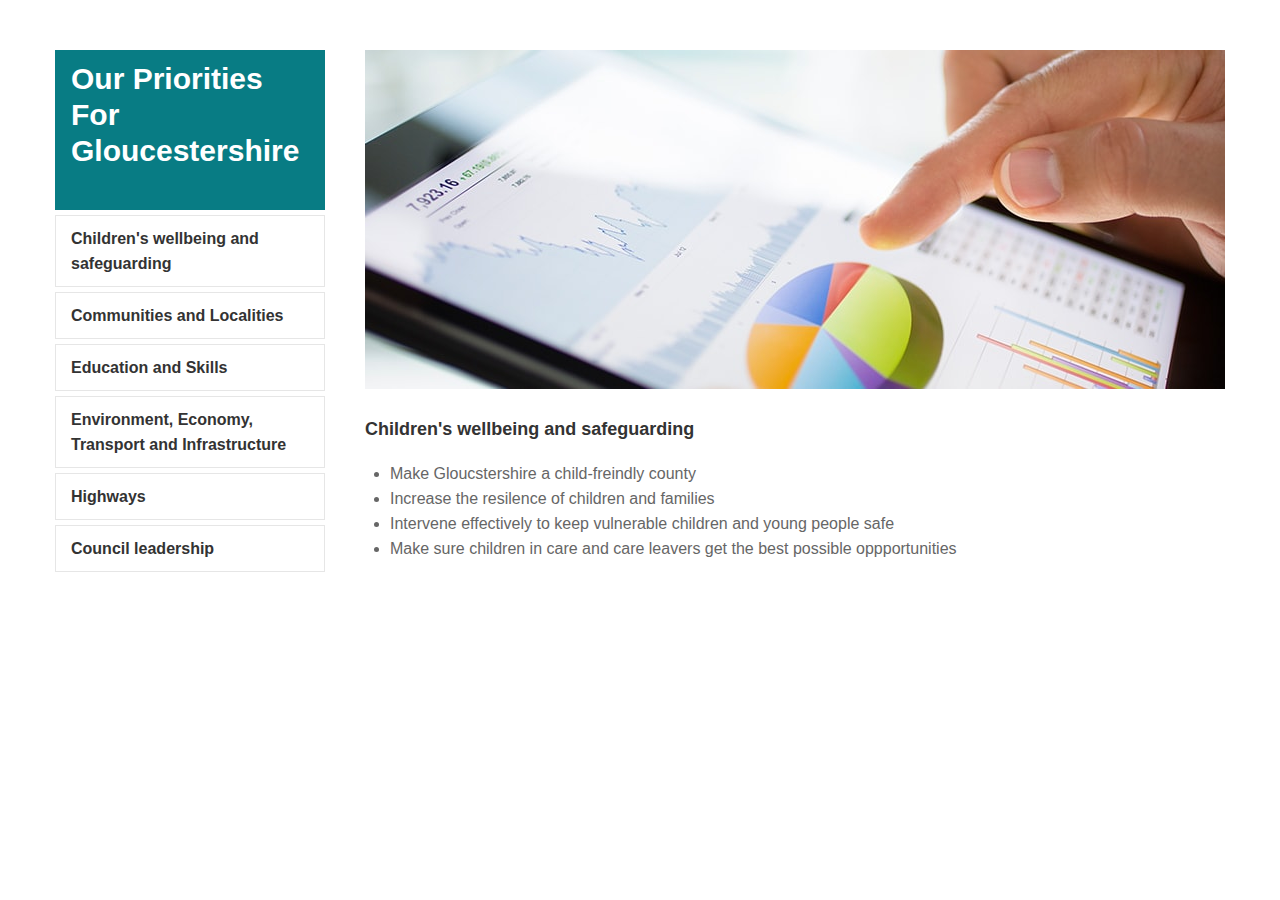
==== Childwellbeing.html @ 6d1fcb6a "commit4" ====
<!DOCTYPE html>

<html class="no-js" lang="en"><!--<![endif]-->
<head>

    <!-- Basic Page Needs
  ================================================== -->
    <meta charset="utf-8">
    
    <!-- Mobile Specific Metas
  ================================================== -->
    <meta name="viewport" content="width=device-width, initial-scale=1, maximum-scale=1">

    
    <!-- CSS
  ================================================== -->
    <link rel="stylesheet" href="css/bootstrap.min.css"/>
    
  
  <!-- MAIN STYLE
  ================================================== -->
  <link rel="stylesheet" href="style.css"/>
  <!-- color scheme -->

    
</head>
<body>  
    
  
    
    

    <!--Services Detail -->
    <section class="padding-top-50">
      <div class="container">
        <div class="row">
            <div class="col-md-3 slidebar">
                <div class="list-group"><a href="Childwellbeing.html" class="list-group-item active">
                  <h2 style="color:#fff ">Our Priorities For Gloucestershire</h2>
                  </a>

                  <a href="Childwellbeing.html" class="list-group-item ">
                   Children's wellbeing and safeguarding
                  </a>
                  <a href="Communities and Localities.html" class="list-group-item">Communities and Localities</a>
                  <a href="Education and Skills.html" class="list-group-item">Education and Skills</a>
                  <a href="Environment, Economy, Transport and Infrastructure.html" class="list-group-item">Environment, Economy, Transport and Infrastructure</a>
                  <a href="Highways.html" class="list-group-item">Highways</a>
                  <a href="Council leadership.html" class="list-group-item">Council leadership</a>
                </div>
            </div>  <!-- End col slidebar -->
            <div class="col-md-9 services-detail-content">
              <img src="images/Services/detail.jpg" class="img-responsive img-header-detail" alt="Image">

             
                <div class="h-block">
                    <h3>Children's wellbeing and safeguarding</h3>
                    <div class="row">
                    
                            <p style="padding-left:20px ">
                              <ul>
                                <li>Make Gloucstershire a child-freindly county</li>
                                <li>Increase the resilence of children and families</li>
                                <li>Intervene effectively to keep vulnerable children and young people safe</li>
                                <li>Make sure children in care and care leavers get the best possible oppportunities</li>

                              </ul>
                            </p>
                      </div>
                      
                    </div><!-- End row -->
                </div><!-- End H-block -->





                

      </div><!-- End container -->
    </section><!--  End Section -->

    

    



    
     <!-- SCRIPT
    ================================================== -->
    	<script src="js/vendor/jquery.min.js"></script>
	
   
    <script src="js/vendor/bootstrap.min.js"></script>
    
    
     
     
   
</body>
</html>
---- style.css ----
/*
 * LESS VARIABLES
 */
/* Colors
----------------------------------------------------------*/
/*Opacity
----------------------------------------------------------*/
/* Body
----------------------------------------------------------*/
/* Typography
----------------------------------------------------------*/
/* Transition\
----------------------------------------------------------*/
/* LESS / Social Media Brand Colors */
/* Main Button Style
----------------------------------------------------------*/
/* Icon Social
----------------------------------------------------------*/
@import url(https://fonts.googleapis.com/css?family=Lato:400,100,100italic,300,300italic,400italic,700,700italic,900,900italic);
@import url(https://fonts.googleapis.com/css?family=Open+Sans:400,400italic,600,600italic,300,300italic,700,700italic);
@import url(https://fonts.googleapis.com/css?family=Droid+Serif:700);
@import url(https://fonts.googleapis.com/css?family=Lora);
@import url(https://fonts.googleapis.com/css?family=PT+Sans);
@import 'css/animate.css';
ul.social {
  display: block;
  float: right;
  padding: 0;
  margin: 0;
}
ul.social li {
  display: inline-block;
}
ul.social li a {
  width: 26px;
  height: 26px;
  background: rgba(255, 255, 255, 0.1);
  color: #fff;
  display: block;
  line-height: 26px;
  text-align: center;
  font-size: 12px;
  -webkit-border-radius: 2px;
          border-radius: 2px;
  margin-left: 5px;
  -webkit-transition: all 0.6s ease 0s;
          transition: all 0.6s ease 0s;
}
ul.social .facebook:hover a {
  background: #3b5998;
}
ul.social .twitter:hover a {
  background: #00aced;
}
ul.social .google-plus:hover a {
  background: #dd4b39;
}
ul.social .youtube:hover a {
  background: #bb0000;
}
ul.social .linkedin:hover a {
  background: #007bb6;
}
/* Icon Navi Right
----------------------------------------------------------*/
.has-icon {
  display: table;
}
.has-icon .icon-set-1 {
  display: table-cell;
}
.has-icon .text-top {
  vertical-align: top;
}
.has-icon .text-bottom {
  vertical-align: bottom;
}
.has-icon .text-middle {
  vertical-align: middle;
}
.has-icon .sub-text-icon strong {
  margin: 0;
  font-size: 14px;
  font-weight: bold;
  color: #555;
  display: block;
  width: 100%;
}
.has-icon .sub-text-middle {
  font-weight: 500;
  color: #555!important;
}
.sm-icon .icon-set-1 {
  padding: 10px;
}
/* Icon Set 1
----------------------------------------------------------*/
.icon-set-1 {
  font-size: 18px;
  color: #555;
  border: 1px solid rgba(0, 0, 0, 0.1);
  padding: 15px;
  -webkit-border-radius: 2px;
          border-radius: 2px;
  margin-right: 10px;
  -webkit-transition: all 0.6s ease 0s;
          transition: all 0.6s ease 0s;
}
.sub-text-icon {
  display: table-cell;
  -webkit-transition: all 0.6s ease 0s;
          transition: all 0.6s ease 0s;
  font-size: 13px;
  padding-left: 10px;
  color: #888;
}
/* Button
----------------------------------------------------------*/
/*optiong BTN*/
.no-radius {
  -webkit-border-radius: 0;
          border-radius: 0;
}
.long-transition {
  -webkit-transition: all 0s ease 0s;
          transition: all 0s ease 0s;
}
/*btn popover*/
.btn-popover {
  width: 26px;
  height: 26px;
  border: 0;
  outline: none;
  padding: 0;
  line-height: 26px;
  text-align: center;
  background: #ccc;
  -webkit-border-radius: 2px;
          border-radius: 2px;
  margin-left: 5px;
}
.btn-popover:hover,
.btn-popover:active,
.btn-popover:focus {
  color: #fff;
  background: #087C84;
}
.popover-dark {
  color: #fff;
  background: #434a4e;
}
/*btn download*/
.btn-download {
  font-size: 15px;
  color: #555;
  margin-top: 12px;
  margin-bottom: 0;
  -webkit-transition: all 0.1s;
          transition: all 0.1s;
  padding: 9px 28px;
}
.btn-download i {
  margin-right: 10px;
}
.btn-download:hover {
  background: #087C84;
  color: #fff;
}
/*More All*/
.more-all {
  color: #087C84;
}
.more-all:hover {
  text-decoration: none;
  color: #008096;
}
/*button*/
.ot-btn {
  font-size: 15px;
  color: #fff;
  height: 40px;
  line-height: 38px;
  display: inline-block;
  vertical-align: middle;
  text-align: center;
  padding: 0 25px;
  margin-bottom: 15px;
  outline: none;
  -webkit-transition: all 0.6s ease 0s;
          transition: all 0.6s ease 0s;
}
.ot-btn:hover,
.ot-btn:focus {
  text-decoration: none;
}
/*Style*/
.btn-rounded {
  -webkit-border-radius: 3px;
          border-radius: 3px;
}
.btn-pill {
  -webkit-border-radius: 25px;
          border-radius: 25px;
}
.btn-border {
  border: 2px solid #000;
  color: #000;
  -webkit-box-sizing: border-box;
     -moz-box-sizing: border-box;
          box-sizing: border-box;
}
.btn-border:hover,
.btn-border:focus {
  border-color: #087C84;
  color: #087C84;
  text-decoration: none;
}
.btn-border-ghost {
  border: 2px solid #000;
  color: #000;
  -webkit-box-sizing: border-box;
     -moz-box-sizing: border-box;
          box-sizing: border-box;
  border-color: #fff;
  color: #fff;
}
.btn-border-ghost:hover,
.btn-border-ghost:focus {
  border-color: #087C84;
  color: #087C84;
  text-decoration: none;
}
.btn-border-ghost:hover {
  background: #087C84;
}
.block-btn {
  display: block;
}
/*Size*/
.large-btn {
  font-size: 18px;
  height: 50px;
  line-height: 48px;
  padding: 0 30px;
  min-width: 170px;
}
.default-size-btn {
  min-width: auto;
}
.small-btn {
  font-size: 13px;
  padding: 0 15px;
  min-width: auto;
  height: 30px;
  line-height: 28px;
}
/*icon button*/
.icon-btn-left {
  text-align: left;
}
.icon-btn-left i {
  line-height: inherit;
  font-size: inherit;
  float: left;
  margin: 0 8px;
}
.icon-btn-right {
  text-align: left;
}
.icon-btn-right i {
  line-height: inherit;
  font-size: inherit;
  float: right;
  margin: 0 8px;
}
/*color*/
/*--main-color--*/
.btn-main-color {
  background: #087C84;
}
.btn-main-color:hover,
.btn-main-color:focus {
  background: #003f4a;
  color: #fff;
}
.btn-border-main-color:hover {
  border-color: #087C84;
  color: #087C84;
}
.btn-border-main-active {
  border-color: #087C84;
  color: #087C84;
}
/*--green color--*/
.btn-green-color {
  background: #208d4e;
}
.btn-green-color:hover,
.btn-green-color:focus {
  background: #082515;
  color: #fff;
}
.btn-border-green-color:hover,
.btn-border-green-color:focus {
  border-color: #208d4e;
  color: #208d4e;
}
.btn-border-green-active {
  border-color: #208d4e;
  color: #208d4e;
}
/*--red color--*/
.btn-red-color {
  background: #e74c3c;
}
.btn-red-color:hover,
.btn-red-color:focus {
  background: #921e12;
  color: #fff;
}
.btn-border-red-color:hover,
.btn-border-red-color:focus {
  border-color: #e74c3c;
  color: #e74c3c;
}
.btn-border-red-active {
  border-color: #e74c3c;
  color: #e74c3c;
}
/*--blue color--*/
.btn-blue-color {
  background: #0068c9;
}
.btn-blue-color:hover,
.btn-blue-color:focus {
  background: #00264a;
  color: #fff;
}
.btn-border-blue-color:hover,
.btn-border-blue-color:focus {
  border-color: #0068c9;
  color: #0068c9;
}
.btn-border-blue-active {
  border-color: #0068c9;
  color: #0068c9;
}
/*--orange color--*/
.btn-orange-color {
  background: #ff7302;
}
.btn-orange-color:hover,
.btn-orange-color:focus {
  background: #823a00;
  color: #fff;
}
.btn-border-orange-color:hover,
.btn-border-orange-color:focus {
  border-color: #ff7302;
  color: #ff7302;
}
.btn-border-orange-active {
  border-color: #ff7302;
  color: #ff7302;
}
/*--yellow color--*/
.btn-yellow-color {
  background: #ffd21c;
  color: #555;
}
.btn-yellow-color:hover,
.btn-yellow-color:focus {
  background: #9c7d00;
  color: #fff;
}
.btn-border-yellow-color:hover,
.btn-border-yellow-color:focus {
  border-color: #ffd21c;
  color: #ffd21c;
}
.btn-border-yellow-active {
  border-color: #ffd21c;
  color: #ffd21c;
}
/*--sub color--*/
.btn-sub-color {
  background: #2e363a;
}
.btn-sub-color:hover,
.btn-sub-color:focus {
  background: #000000;
  color: #fff;
}
.btn-border-sub-color:hover,
.btn-border-sub-color:focus {
  border-color: #2e363a;
  color: #2e363a;
}
/*--hightlight color--*/
.btn-hightlight-color {
  background: #76c900;
}
.btn-hightlight-color:hover,
.btn-hightlight-color:focus {
  background: #2b4a00;
  color: #fff;
}
.hightlight-lighten:hover {
  background: #087C84;
}
/*demo elements*/
.demo-button-style-contain .ot-btn:nth-child(2n+1),
.demo-button-color-contain .ot-btn:nth-child(2n+1) {
  margin-right: 20px;
}
/* Header
----------------------------------------------------------*/
.top-bar {
  width: 100%;
  clear: both;
  height: 50px;
  padding: 12px 0;
}
.top-bar .left-top-bar {
  float: left;
}
.top-bar .left-top-bar a {
  padding-right: 50px;
  font-size: 13px;
}
.top-bar .left-top-bar p {
  color: #888888;
  margin: 0;
  font-size: 13px;
}
.top-bar .right-top-bar {
  float: right;
}
.top-bar .right-top-bar .drop-language {
  padding-right: 15px;
}
.top-bar .right-top-bar .drop-language ul {
  left: auto;
  right: 0;
  text-align: right;
  text-indent: 15px;
}
.large-lnr {
  font-size: 20px;
}
.top-bar-dark {
  background: #2e363a;
}
.top-bar-dark .left-top-bar {
  padding-left: 0px;
}
.top-bar-dark .left-top-bar p {
  color: #888888;
  font-size: 13px;
  margin-right: 30px;
  display: inline-block;
  float: left;
}
.top-bar-dark .right-top-bar a {
  color: #fff;
}
.top-bar-dark .right-top-bar .drop-language a {
  color: #888888;
}
.top-bar-dark .right-top-bar .drop-language li a {
  color: #888888;
}
.top-bar-light {
  background: #f2f2f2;
}
.top-bar-light .left-top-bar p {
  color: #888888;
  margin: 0;
}
header {
  display: block;
  width: 100%;
  position: relative;
  z-index: 999;
}
.header {
  width: 100%;
}
.header .navi-desktop-site ul {
  list-style: none;
  display: block;
  padding: 0;
  margin: 0;
}
.header .navi-desktop-site ul li a {
  font-size: 16px;
}
.header .navi-desktop-site ul li.has-sub a i {
  font-size: 14px;
  margin-left: 5px;
  vertical-align: text-middle;
}
.header .navi-desktop-site ul li.has-sub ul {
  -webkit-box-shadow: 0px 3px 5px 0px rgba(0, 0, 0, 0.1);
          box-shadow: 0px 3px 5px 0px rgba(0, 0, 0, 0.1);
}
.header .navi-desktop-site .navi-level-1 li {
  position: relative;
  display: inline-block;
}
.header .navi-desktop-site .navi-level-1 li a {
  display: block;
  line-height: 22px;
}
.header .navi-desktop-site .navi-level-1 li .navi-level-2 {
  height: auto;
  width: 260px;
  display: block;
  position: absolute;
  top: 100%;
  left: 0;
  z-index: 99999;
  display: none;
  padding: 0;
  background: #087C84;
}
.header .navi-desktop-site .navi-level-1 li .navi-level-2 li {
  display: block;
  position: relative;
  width: 100%;
}
.header .navi-desktop-site .navi-level-1 li .navi-level-2 li a {
  display: block;
  padding: 10px 15px;
  width: 100%;
  font-size: 13px;
  color: #fff;
}
.header .navi-desktop-site .navi-level-1 li .navi-level-2 li:last-child {
  border-bottom: none;
}
.header .navi-desktop-site .navi-level-1 li .fadeInUp {
  -webkit-animation-duration: .4s;
          animation-duration: .4s;
}
@-webkit-keyframes fadeInUp {
  from {
    opacity: 0;
    -webkit-transform: translate3d(0, 10%, 0);
            transform: translate3d(0, 10%, 0);
  }
  to {
    opacity: 1;
    -webkit-transform: none;
            transform: none;
  }
}
@keyframes fadeInUp {
  from {
    opacity: 0;
    -webkit-transform: translate3d(0, 10%, 0);
            transform: translate3d(0, 10%, 0);
  }
  to {
    opacity: 1;
    -webkit-transform: none;
            transform: none;
  }
}
.header .navi-desktop-site .navi-level-1 li .open-navi-2 {
  display: block;
}
.header .navi-desktop-site .navi-level-1 li:last-child ul.navi-level-2 {
  right: 0;
  left: auto;
}
.header .navi-desktop-site .navi-level-2 li {
  border-bottom: 1px solid #0095b0;
  -webkit-transition: all 0.1s;
          transition: all 0.1s;
}
.header .navi-desktop-site .navi-level-2 li a {
  color: #666;
}
.header .navi-desktop-site .navi-level-2 li:hover {
  background: #0095b0;
}
.header .navi-desktop-site .navi-level-2 li:hover a {
  color: #fff;
}
.header .navi-dark {
  background: #2e363a;
}
.header .navi-dark .search-container .form-control {
  color: #fff!important;
}
.header .navi-dark .search-container .btn-search-navi {
  background: #353c40!important;
}
.header .navi-dark .search-container .btn-search-navi.active {
  background: #087C84;
  color: #fff!important;
  -webkit-box-shadow: none;
          box-shadow: none;
}
.header .navi-right ul {
  margin: 0;
  padding: 0;
  list-style: none;
}
.header-v1 {
  background: rgba(255, 255, 255, 0.25);
  border-bottom: 1px solid rgba(0, 0, 0, 0.05);
  padding: 20px 35px;
  padding-bottom: 0;
  float: left;
}
.header-v1 .logo {
  display: inline-block;
  width: 270px;
  padding-top: 5px;
}
.header-v1 .navi-right {
  text-align: right;
  min-width: 330px;
  float: right;
  padding-top: 6px;
}
.header-v1 .navi-right ul li {
  display: inline-block;
  vertical-align: top;
}
.header-v1 .navi-right ul li .btn-hightlight-color {
  margin-left: 30px;
}
.header-v1 .navi-desktop-site {
  display: inline-block;
  vertical-align: 14px;
}
.header-v1 .navi-desktop-site .navi-level-1 li a {
  padding: 0px 15px 39px 15px;
  color: #2e363a;
}
.header-v1 .navi-desktop-site .navi-level-1 li:first-child a {
  padding-left: 0;
}
.header-v1 .navi-desktop-site .navi-level-2 li a {
  color: #666;
}
.header-v1 .right-header {
  display: block;
  padding-top: 30px;
}
.header-v1.stuck {
  background: rgba(255, 255, 255, 0.98);
}
.header-v2 {
  background: #2e363a;
  border-bottom: 1px solid #2e363a;
  padding-top: 17px;
}
.header-v2 .mm-toggle {
  color: #fff;
}
.header-v2 nav {
  width: 100%;
}
.header-v2 nav .navi-level-1 {
  text-align: right;
}
.header-v2 nav .navi-level-1 li {
  float: none;
}
.header-v2 nav .navi-level-1 li a {
  padding: 25px 15px 20px;
  color: #e5e5e5;
}
.header-v2 nav .navi-level-1 li a:hover {
  color: #fff;
}
.header-v2 nav .navi-level-1 li:last-child a {
  padding-right: 0;
}
.header-v2 nav .navi-level-1 .navi-level-2 li {
  text-align: left;
}
.header-v2 .right-header .navi-right {
  width: 100%;
  text-align: right;
}
.header-v2 .right-header .navi-right li {
  margin-left: 0;
  margin-left: 30px;
  display: inline-block;
}
.header-v2 .right-header .navi-right li:last-child {
  vertical-align: top;
}
.header-v2 .right-header .navi-right .has-icon .sub-text-icon {
  color: #aaaaaa;
}
.header-v2 .right-header .navi-right .has-icon .icon-set-1 {
  color: #aaaaaa;
  border: 1px solid rgba(225, 225, 225, 0.1);
}
.header-v2 .logo {
  width: 270px;
  display: inline-block;
  padding-top: 25px;
}
.header-v2 .right-header {
  display: inline-block;
  float: right;
}
.header-v2.stuck {
  padding-top: 14px;
}
.header-v2.stuck .navi-right {
  display: none;
}
.header-v2.stuck .logo {
  padding-top: 0;
}
.header-v2.stuck .logo img {
  margin-top: -5px;
}
.header-v2.stuck nav .navi-level-1 li a {
  padding-top: 7px;
}
.header-v3 ul.navi-level-2 {
  border-top: 1px solid rgba(46, 54, 58, 0.1);
}
.header-v3 .top-header,
.header-v4 .top-header {
  padding: 30px 0 25px 0;
}
.header-v3 .logo,
.header-v4 .logo {
  width: 270px;
  display: inline-block;
  padding-top: 5px;
}
.header-v3 .navi-right,
.header-v4 .navi-right {
  display: inline-block;
  float: right;
}
.header-v3 .navi-right ul li,
.header-v4 .navi-right ul li {
  display: inline-block;
  float: left;
  margin-left: 45px;
}
.header-v3 .navi-right ul li .sub-text-icon,
.header-v4 .navi-right ul li .sub-text-icon {
  text-align: left;
}
.header-v3 nav,
.header-v4 nav {
  width: 100%;
}
.header-v3 nav .navi-level-1,
.header-v4 nav .navi-level-1 {
  width: 100%;
}
.header-v3 nav .navi-level-1 li a,
.header-v4 nav .navi-level-1 li a {
  line-height: 22px;
  color: #2e363a;
}
.header-v3 nav .navi-level-1 li:nth-child(1) a,
.header-v4 nav .navi-level-1 li:nth-child(1) a {
  padding-left: 0;
}
.header-v3 nav .navi-level-1 .search-container,
.header-v4 nav .navi-level-1 .search-container {
  position: relative;
  float: right!important;
}
.header-v3 nav .navi-level-1 .search-container .form-search-navi input.form-control,
.header-v4 nav .navi-level-1 .search-container .form-search-navi input.form-control {
  padding: 18px 12px;
  height: auto;
  border: 0;
  outline: none;
  -webkit-box-shadow: none;
          box-shadow: none;
  background: #fff;
  color: #333;
  font-size: 16px;
  position: absolute;
  right: 0;
  top: 100%;
  display: none;
  -webkit-border-radius: 0;
          border-radius: 0;
  width: 300px;
  border: 1px solid #e5e5e5;
}
.header-v3 nav .navi-level-1 .search-container .form-search-navi .input-group-btn,
.header-v4 nav .navi-level-1 .search-container .form-search-navi .input-group-btn {
  display: block;
}
.header-v3 nav .navi-level-1 .search-container .form-search-navi .btn-search-navi,
.header-v4 nav .navi-level-1 .search-container .form-search-navi .btn-search-navi {
  border: 0;
  outline: none;
  background: #f2f2f2;
  color: #888888;
  padding: 0;
  width: 60px;
  height: 60px;
  line-height: 60px;
  text-align: center;
  -webkit-border-radius: 0;
          border-radius: 0;
}
.header-v3 nav .navi-level-1 .search-container .form-search-navi .btn-search-navi:hover,
.header-v4 nav .navi-level-1 .search-container .form-search-navi .btn-search-navi:hover {
  background: #d9d9d9;
}
.header-v3 nav .navi-level-1 .search-container .form-search-navi .btn-search-navi.active,
.header-v4 nav .navi-level-1 .search-container .form-search-navi .btn-search-navi.active {
  background: #087C84;
  color: #fff;
  -webkit-box-shadow: none;
          box-shadow: none;
}
.header-v3 nav .navi-level-1 .search-container .form-search-navi .open-search-input,
.header-v4 nav .navi-level-1 .search-container .form-search-navi .open-search-input {
  display: block!important;
}
.header-v3 .navi-desktop-site .navi-level-1 li a,
.header-v4 .navi-desktop-site .navi-level-1 li a {
  padding: 19px 15px;
}
.header-v3 .section-navi,
.header-v4 .section-navi {
  border-top: 1px solid #e6e6e6;
}
.header-v3 .section-navi {
  border-bottom: 1px solid rgba(46, 54, 58, 0.1);
}
.header-v3.stuck {
  background: rgba(255, 255, 255, 0.95);
}
.header-v3.stuck .top-bar,
.header-v3.stuck .top-header {
  display: none;
}
.header-v3.stuck .section-navi {
  position: relative;
}
.header-v3 .logo {
  padding-top: 0;
}
.header-v3 .navi-right ul li:first-child {
  margin-left: 0;
}
.header-v4 .logo {
  padding-top: 0;
}
.header-v4 nav .navi-level-1 li a {
  color: #e5e5e5;
}
.header-v4 nav .navi-level-1 .search-container .form-search-navi input.form-control {
  background: #2e363a;
}
.header-v4 nav .navi-level-1 > li:first-child {
  padding-left: 35px;
}
.top-bar-light select.select-language {
  -webkit-box-shadow: none;
          box-shadow: none;
}
.top-bar-light select.select-language:focus {
  color: #666;
}
.header-v4.stuck {
  background: #2e363a;
  width: 100%;
}
.header-v4.stuck .top-bar,
.header-v4.stuck .top-header {
  display: none;
}
.header-v4.stuck .section-navi {
  position: relative;
}
.header-v4 .logo {
  padding-top: 0;
}
.header-v4 .navi-right ul li:first-child {
  margin-left: 0;
}
.header-v4 nav .navi-level-1 .search-container .form-search-navi input.form-control {
  border: 1px solid rgba(0, 0, 0, 0.05);
}
.header-v5 {
  background: #fff;
  border-bottom: 1px solid rgba(0, 0, 0, 0.05);
  padding: 30px 0px;
  padding-bottom: 0px;
  float: left;
}
.header-v5 .logo {
  display: inline-block;
  width: 270px;
}
.header-v5 .navi-right {
  text-align: right;
  min-width: 330px;
  float: right;
}
.header-v5 .navi-right ul li {
  display: inline-block;
  vertical-align: top;
}
.header-v5 .navi-right ul li .btn-hightlight-color {
  margin-left: 30px;
}
.header-v5 .navi-desktop-site {
  display: inline-block;
  float: right;
  vertical-align: 10px;
}
.header-v5 .navi-desktop-site .navi-level-1 li a {
  padding: 12px 15px 42px 15px;
  color: #2e363a;
}
.header-v5 .navi-desktop-site .navi-level-1 li:last-child a {
  padding-right: 0;
}
.header-v5 .navi-desktop-site .navi-level-2 {
  border-top: 1px solid rgba(0, 0, 0, 0.05);
}
.header-v5 .navi-desktop-site .navi-level-2 li a {
  color: #666;
}
.header-v5 .right-header {
  display: block;
  padding-top: 30px;
}
.header-v5.stuck {
  background: rgba(255, 255, 255, 0.95);
  padding-top: 0;
}
.header-v5.stuck .logo {
  padding-top: 6px;
}
/*header v6*/
.header-v6 {
  position: fixed;
  top: 0;
  width: 100%;
  background: transparent;
  -webkit-transition: all 0.6s ease 0s;
          transition: all 0.6s ease 0s;
  border-bottom: 1px solid rgba(225, 225, 225, 0.2);
  z-index: 1040;
}
.alpha-1 {
  background: #ffffff;
  -webkit-transition: all 0.6s ease 0s;
          transition: all 0.6s ease 0s;
  border-bottom: 1px solid rgba(0, 0, 0, 0.05);
}
.header-v6 .navi-desktop-site .navi-level-1 li a {
  color: #fff;
}
.alpha-1 .navi-desktop-site .navi-level-1 li a {
  color: #2e363a;
}
.header-v6 .has-icon .sub-text-middle,
.header-v6 .icon-set-1 {
  color: #fff!important;
}
.header-v6 .icon-set-1 {
  border: 1px solid rgba(225, 225, 225, 0.3);
}
.alpha-1 .has-icon .sub-text-middle,
.alpha-1 .icon-set-1 {
  color: #555 !important;
}
.alpha-1 .icon-set-1 {
  border: 1px solid rgba(0, 0, 0, 0.1);
}
.mCSB_container {
  padding: 15px 0 100% 0;
}
.mCustomScrollbar {
  max-height: 600px;
  overflow: hidden;
  position: relative;
}
.mCSB_scrollTools {
  left: 0;
}
.footer-mobile-menu {
  float: left;
}
#mobile-menu-right .mCSB_inside > .mCSB_container {
  margin-right: 0;
}
#mobile-menu-right .mCSB_draggerContainer {
  opacity: 0;
}
#mobile-menu-right:hover .mCSB_draggerContainer {
  opacity: 0.9;
}
.button-wrap .bttn {
  width: 150px;
  background: #FFC000;
  color: #222;
  display: inline-block;
  margin-right: 20px;
  padding: 10px 0;
  padding-left: 30px;
}
pre {
  font-family: Arial, Helvetica;
  background-color: #fFF9f9;
  border: #bb7799 1px solid;
  color: #440011;
  font-size: 100%;
  width: 80%;
  overflow: auto;
  word-spacing: normal;
  word-wrap: normal;
  padding-top: 15px;
}
a.options {
  padding: 5px 10px;
  background: #FFC000;
  text-decoration: none;
  color: #fff;
  margin-right: 10px;
}
.option-wrap {
  margin-bottom: 10px;
  background: #eee;
  padding: 10px 0 10px 10px;
  width: 80%;
}
@media (max-width: 767px) {
  .browser-size {
    display: none;
  }
}
@media (max-width: 640px) {
  .option-wrap,
  pre {
    width: 100%;
  }
}
/******** ie11 scroll bar fix *********/
@-ms-viewport {
  width: auto !important;
}
/************************
*************************
    Mobile Menu v1.0
    (c) 2015 George Lieu
    licensed under MIT
************************
************************/
html {
  overflow-x: hidden;
}
#page {
  position: relative;
  left: 0;
}
.overlay {
  position: fixed;
  top: 0;
  left: 0;
  height: 100%;
  min-height: 100%;
  width: 100%;
  z-index: 9999;
  background: rgba(225, 225, 225, 0.8);
  opacity: 1;
  cursor: pointer;
  -webkit-transition: all 5s;
          transition: all 5s;
}
.mmPushBody {
  width: 100%;
  height: 100%;
  overflow-x: hidden;
}
#mobile-menu {
  position: fixed;
  top: 0;
  z-index: 99999;
  -webkit-box-shadow: 0px 3px 5px 0px rgba(0, 0, 0, 0.1);
          box-shadow: 0px 3px 5px 0px rgba(0, 0, 0, 0.1);
  display: none;
  border-right: 1px solid #cccccc;
  -webkit-box-sizing: content-box;
     -moz-box-sizing: content-box;
          box-sizing: content-box;
}
#mobile-menu-right {
  position: fixed;
  top: 0;
  z-index: 99999;
  -webkit-box-shadow: 0 1px 8px #555555;
          box-shadow: 0 1px 8px #555555;
  display: none;
  border-right: 1px solid #cccccc;
  -webkit-box-sizing: content-box;
     -moz-box-sizing: content-box;
          box-sizing: content-box;
}
#mobile-menu-transparent {
  position: absolute;
  top: 0;
  z-index: 99999;
  -webkit-box-shadow: 0 1px 8px #555555;
          box-shadow: 0 1px 8px #555555;
  display: none;
  border-right: 1px solid #cccccc;
  -webkit-box-sizing: content-box;
     -moz-box-sizing: content-box;
          box-sizing: content-box;
}
.mobile-menu {
  list-style-type: none;
  margin: 0;
  width: 100%;
  float: left;
  margin-left: 0;
  padding-left: 0;
  position: relative;
  -webkit-box-sizing: border-box;
     -moz-box-sizing: border-box;
          box-sizing: border-box;
}
.mobile-menu ul {
  margin-left: 0;
  padding-left: 0;
  float: left;
  display: block;
  width: 100%;
}
.mobile-menu .expand {
  right: 0;
  position: absolute;
  padding: 0 10px;
  color: #888;
  margin-left: 100px;
}
.mobile-menu .expand:hover {
  cursor: pointer;
}
.mobile-menu li {
  display: block;
  border-bottom: 1px solid #eee;
  width: 100%;
  float: left;
  margin-left: 0;
  padding-left: 0;
  position: relative;
  background: transparent;
}
.mobile-menu li a {
  color: #333;
  -webkit-transition: all 0.1s;
          transition: all 0.1s;
}
.mobile-menu li a:hover {
  background: #087C84;
  color: #fff;
}
.mobile-menu li a {
  display: block;
  overflow: hidden;
  white-space: normal;
  color: #333;
  text-decoration: none;
  padding: 10px;
  padding-left: 15px;
}
.mobile-menu li li a {
  padding-left: 25px;
}
.mobile-menu li li li a {
  padding-left: 35px;
}
.mm-toggle-wrap {
  color: white;
  width: 100%;
  height: 45px;
  background: #555555;
  line-height: 1;
  overflow: hidden;
}
.mm-toggle {
  display: none;
  cursor: pointer;
}
.mm-toggle i {
  margin-right: 5px;
}
.mm-toggle:hover {
  color: #087C84;
}
.mm-toggle:active {
  color: #087C84;
}
.icon-plus:before,
.icon-minus:before {
  content: "\f067";
  font-family: FontAwesome;
  font-style: normal;
  font-weight: normal;
  text-decoration: inherit;
}
.icon-minus:before {
  content: "\f068";
}
.mobile-menu .open {
  background: #087C84;
  color: #fff;
}
.mobile-menu .open + a {
  background: #087C84;
  color: #fff;
}
.mmPushBody .mm-toggle {
  width: 74px;
  height: 25px;
  display: block;
  position: relative;
}
.mmPushBody .mm-toggle i {
  display: none;
}
.mmPushBody .mm-toggle span {
  margin-left: 25px;
}
.mmPushBody .mm-toggle:before {
  content: "\f00d";
  position: absolute;
  top: 0px;
  left: 0px;
  display: block;
  font-family: FontAwesome;
}
.mobile-menu-light .mobile-menu ul {
  background: #f2f2f2;
}
.mobile-menu-light ul.social li a {
  background: rgba(46, 54, 58, 0.9);
}
.mobile-menu-light ul li:last-child {
  border: none;
}
.mobile-menu-light ul.address-footer-mobile li a {
  color: #555;
}
.mobile-menu-light ul.address-footer-mobile li,
.mobile-menu-light ul.address-footer-mobile p {
  color: #555;
}
.mobile-menu-dark {
  background: #2e363a;
}
.mobile-menu-dark .mobile-menu ul {
  background: #293134;
}
.mobile-menu-dark ul li {
  border: 1px solid #333b40;
}
.mobile-menu-dark ul li a {
  color: #fff!important;
}
.mobile-menu-dark ul li:last-child {
  border: none;
}
.mobile-menu-dark .has-icon .sub-text-icon {
  color: #fff;
}
.mobile-menu-dark .has-icon .icon-set-1 {
  color: #fff;
  border: 1px solid rgba(225, 225, 225, 0.3);
}
.custom-mm-toggle {
  width: 30px;
  height: 30px;
  position: absolute;
  bottom: 30px;
  right: 5px;
  -webkit-transform: rotate(-90deg);
      -ms-transform: rotate(-90deg);
          transform: rotate(-90deg);
  margin: 0;
  -webkit-transition: all 1s;
          transition: all 1s;
}
.custom-mm-toggle img {
  max-width: 100%;
}
.mmPushBody .mobile-menu-transparent {
  z-index: 999999;
  opacity: 1;
}
.mmPushBody .custom-mm-toggle {
  -webkit-transform: rotate(90deg);
      -ms-transform: rotate(90deg);
          transform: rotate(90deg);
}
.header-mobile-menu {
  display: block;
  float: left;
  width: 100%;
  padding: 25px 15px;
}
.header-mobile-menu .hightlight-btn {
  display: block;
}
.hmm-v1 {
  position: relative;
  text-align: left;
}
.hmm-v1 .has-icon {
  margin-bottom: 15px;
  display: block;
}
.hmm-v1 .has-icon .sub-text-icon {
  display: inline-block;
}
.hmm-v1 .has-icon .icon-set-1 {
  display: inline-block;
}
.fmm-v1 ul.social {
  float: left;
  margin-top: 25px;
  margin-left: 10px;
}
ul.address-footer-mobile {
  padding: 0;
  padding-left: 20px;
  margin: 0;
  margin-top: 15px;
  display: block;
  width: 100%;
  float: left;
}
ul.address-footer-mobile li {
  display: block;
  width: 100%;
  padding: 7px 0;
}
ul.address-footer-mobile li a {
  font-size: 13px;
}
/* Layour
----------------------------------------------------------*/
/* Import */
/* Font Family
----------------------------------------------------------*/
/* Global
----------------------------------------------------------*/
.clearfix {
  clear: both;
}
body {
  font-family: Arial,Helvetica,sans-serif;
  font-size: 16px !important;
  line-height: 25px;
  color: #666;
  overflow-y: hidden;
  overflow: hidden;
}
.stuck {
  position: fixed;
  top: 0;
  z-index: 1041;
}
.sticky-wrapper section {
  padding: 0;
}
.sticky-wrapper .top-bar {
  display: none;
}
.sticky-wrapper .header-v4 .left-header {
  display: none;
}
.sticky-wrapper .header-v4 .right-header {
  padding-top: 0;
}
.sticky-wrapper .header-v3 {
  padding: 0;
}
.sticky-wrapper .header-v3 .header-top {
  display: none;
}
.sticky-wrapper .header-v5 .navi-desktop-site .navi-level-1 li a {
  padding: 18px 15px 18px 15px;
}
.line {
  height: 1px;
  width: 100%;
  float: left;
  background: #ebebeb;
}
.btn:focus {
  outline: none;
}
a {
  text-decoration: none;
}
a:hover {
  text-decoration: none;
}
section {
  padding: 62px 0px;
}
p {
  margin-bottom: 0;
}
.container-fluid {
  padding-left: 0;
  padding-right: 0;
}
.overflow-hidden {
  overflow: hidden;
}
.no-padding {
  padding: 0!important;
}
.no-margin {
  margin: 0!important;
}
.margin-top-15 {
  margin-top: 15px;
}
.padding-top-70 {
  padding-top: 70px;
}
.padding-top-65 {
  padding-top: 65px;
}
.padding-top-60 {
  padding-top: 60px;
}
.padding-bottom-70 {
  padding-bottom: 70px;
}
.padding-top-50 {
  padding-top: 50px;
}
.padding-top-55 {
  padding-top: 55px;
}
.padding-top-0 {
  padding-top: 0px;
}
.padding-bottom-50 {
  padding-bottom: 50px;
}
.padding-bottom-55 {
  padding-bottom: 55px;
}
.padding-top-45 {
  padding-top: 45px;
}
.padding-bottom-65 {
  padding-bottom: 65px;
}
.padding-bottom-45 {
  padding-bottom: 45px;
}
.padding-bottom-35 {
  padding-bottom: 35px;
}
.padding-bottom-20 {
  padding-bottom: 20px;
}
.padding-left-10 {
  padding-left: 10px;
}
.padding-right-10 {
  padding-right: 10px;
}
.margin-bottom-25 {
  margin-bottom: 25px;
}
.margin-bottom-15 {
  margin-bottom: 15px;
}
.no-shadow {
  -webkit-box-shadow: none;
          box-shadow: none;
}
.no-border {
  border: none;
}
.no-padding-right {
  padding-right: 0;
}
.bg-grey {
  background: #EEEEEE;
}
.bg-dark {
  background: #2e363a;
}
.text-white {
  color: #fff;
}
.text-grey {
  color: #ccc;
}
.light-font {
  font-weight: 300;
}
.normal-font {
  font-weight: 400;
}
.text-cap {
  text-transform: uppercase;
}
h1,
h2,
h3,
h4,
h5,
h6 {
  color: #333;
  line-height: 1.2;
  font-weight: bold;
  margin: 0;
}
h1 {
  margin-bottom: 30px;
}
h2 {
  color: #222;
  margin-bottom: 30px;
  display: inline-block;
}
h3 {
  font-size: 24px;
  margin-bottom: 25px;
}
h4 {
  font-size: 20px;
  margin-bottom: 12px;
}
h5 {
  font-size: 15px;
  margin-bottom: 10px;
}
h6 {
  font-size: 13px;
  color: #555;
  margin-bottom: 10px;
}
.thumbnail {
  line-height: 25px;
}
a:active,
a:focus {
  outline: none;
}
a:hover,
a:focus {
  text-decoration: none;
}
.row-eq-height {
  display: -webkit-box;
  display: -webkit-flex;
  display: -ms-flexbox;
  display: -moz-box;
  display: flex;
  width: 100%;
}
/* Start Here
----------------------------------------------------------*/
.overlay-parallax {
  position: relative;
  background-attachment: fixed;
  background-position: center center;
  -webkit-background-size: cover;
          background-size: cover;
  background-image: url(images/Overlay/1.jpg);
  height: 300px;
}
.container-overlay-parallax-text {
  width: 100%;
  z-index: 999;
  position: relative;
  -webkit-transform-style: preserve-3d;
          transform-style: preserve-3d;
}
.container-overlay-parallax-text p {
  text-align: center;
  font-size: 36px;
  color: #fff;
  font-family: Arial,Helvetica,sans-serif;
  font-weight: 300;
}
.overlay-parallax-bg {
  position: absolute;
  top: 0;
  left: 0;
  z-index: 0;
  width: 100%;
  height: 100%;
  background: rgba(0, 171, 201, 0.9);
}
.heading-overlay {
  top: 45%;
  z-index: 999;
  text-align: center;
  display: block;
  position: absolute;
  width: 100%;
  font-weight: 300;
  font-size: 36px;
}
.three-column-text {
  color: #888;
}
.three-column-text h2 {
  display: block;
  width: 100%;
  padding-left: 15px;
  margin-bottom: 25px;
}
.make-easy-item {
  padding-right: 15px;
}
.make-easy-item p {
  color: #888;
}
/* Back To Top */
#to-the-top {
  display: none;
  position: fixed;
  text-align: center;
  right: 30px;
  bottom: 30px;
  color: #fff;
  cursor: pointer;
  -webkit-border-radius: 2px;
          border-radius: 2px;
  z-index: 10000;
  height: 40px;
  width: 40px;
  line-height: 40px;
  background-color: rgba(0, 0, 0, 0.4);
  background-repeat: no-repeat;
  background-position: center;
  -webkit-transition: background-color 0.1s linear;
          transition: background-color 0.1s linear;
}
#to-the-top:hover {
  background-color: #087C84;
}
.wrapper-services {
  padding-right: -20px;
  padding-left: -20px;
}
.quote-warp {
  -webkit-transform-style: preserve-3d;
          transform-style: preserve-3d;
  height: 200px;
}
.quote-warp .quote-text {
  position: relative;
  top: 50%;
  -webkit-transform: translateY(-50%);
      -ms-transform: translateY(-50%);
          transform: translateY(-50%);
  text-align: center;
  width: 100%;
}
.quote-warp h2 {
  font-size: 30px;
  font-weight: 300;
  margin: 0;
  float: none;
  color: #2e363a;
}
.quote-warp .btn-hightlight-color {
  display: inline-block;
  margin-left: 65px;
}
.left-contact {
  padding-right: 24px;
}
.right-contact {
  padding-left: 24px;
}
.form-contact-finance {
  margin-top: 42px;
}
.form-contact-finance input.form-control {
  width: 100%;
  height: 50px;
  font-size: 15px;
  -webkit-border-radius: 3px;
          border-radius: 3px;
}
.form-contact-finance .form-textarea {
  width: 100%;
}
.form-contact-finance textarea.form-control {
  width: 100%;
  max-width: 100%;
  margin-top: 20px;
  font-size: 15px;
  -webkit-border-radius: 3px;
          border-radius: 3px;
}
.form-contact-finance .row .form-group {
  padding-right: 5px;
}
.form-contact-finance .row .form-group:last-child {
  padding-right: 15px;
}
.form-contact-2 input.form-control {
  margin-bottom: 15px;
}
.form-contact-2 .row .form-group {
  padding-right: 15px;
}
.form-contact-2 textarea.form-control {
  margin-top: 0;
}
.btn-submit {
  margin-top: 20px;
  outline: none;
  border: none;
}
.btn-submit:focus,
.btn-submit:hover {
  border: 0;
  outline: none;
}
ul.address {
  list-style: none;
  padding: 0;
  margin-top: 26px;
}
ul.address li {
  display: block;
  width: 100%;
  margin-bottom: 17px;
}
.form-control {
  border: 1px solid #e6e6e6;
  -webkit-box-shadow: none;
          box-shadow: none;
}
#map-canvas {
  height: 404px;
}
.testimonial-3-colum-demo .item {
  margin-bottom: 50px;
}
body.finance-boxed-bg {
  background-attachment: fixed;
  background-position: center center;
  background-repeat: repeat;
}
.finance-boxed-bg #page {
  max-width: 1366px;
  margin: 0 auto;
  background: #fff;
}
.finance-boxed-bg #page .stuck {
  max-width: 1366px;
}
.finance-boxed-bg #page .fullwidthbanner-container {
  width: 100%!important;
  max-width: 100%!important;
}
/*Typo*/
section.content h3.title {
  background: #eaedf2 none repeat scroll 0 0;
  margin: 0 0 15px;
  padding: 12px;
  margin-top: 30px;
}
code {
  background: #666 none repeat scroll 0 0;
  border: 0 none;
  -webkit-border-radius: 6px;
  border-radius: 6px;
  color: #fff;
  display: block;
  font-family: consolas, monaco, "andale mono", monospace;
  font-weight: normal;
  line-height: 1.3;
  margin: 8px 0;
  padding: 12px;
  white-space: pre-wrap;
}
mark {
  color: #000;
  background: #ff0;
}
.overley-cs {
  width: 100%;
  height: 100%;
  position: fixed;
  top: 0;
  left: 0;
  background-image: url(images/ComingSoon/commingsoon.jpg);
  -webkit-background-size: cover !important;
          background-size: cover !important;
  background-attachment: scroll !important;
  z-index: -1;
}
.coming-soon {
  width: 100%;
  height: 100%;
}
.coming-soon-content {
  position: fixed;
  top: 50%;
  left: 50%;
  /* bring your own prefixes */
  -webkit-transform: translate(-50%, -50%);
      -ms-transform: translate(-50%, -50%);
          transform: translate(-50%, -50%);
  width: 100%;
  z-index: 99;
}
.coming-soon-content .btn-submit {
  display: inline-block;
  float: right;
}
html,
body {
  min-height: 100%;
}
.coming-soon h2 {
  font-size: 50px;
  text-transform: uppercase;
  font-weight: bold;
}
.coming-soon p {
  font-size: 20px;
  line-height: 30px;
  font-weight: normal;
  font-style: italic;
}
.newsletter-comingsoon {
  max-width: 670px;
  margin: 25px auto;
}
.newsletter-comingsoon .newsletter-email {
  width: -webkit-calc(100% -  180px);
  width: calc(100% -  180px);
  margin-top: 20px;
  display: inline-block;
  height: 50px;
  border: none;
  padding-left: 25px;
  border: 1px solid #e6e6e6;
}
ul.countdown {
  text-align: center;
  padding: 0px;
  margin: 0px auto;
  max-width: 800px;
  clear: both;
}
ul.countdown li {
  border-bottom: 2px solid #087C84;
  display: inline-block;
  margin: 25px 30px;
}
ul.countdown li span {
  font-size: 3vw;
  color: #087C84;
}
.coming-soon ul.countdown li p {
  color: #555;
  font-size: 15px;
  text-transform: uppercase;
  font-style: normal;
  margin-top: 10px;
}
ul.social-dark {
  margin-top: 25px;
  float: none;
}
ul.social-dark li a {
  color: #087C84;
  width: 35px;
  height: 35px;
  line-height: 35px;
  font-size: 15px;
}
ul.social-dark li a:hover {
  color: #fff;
}
ul.social-bg-dark li a {
  background: rgba(0, 0, 0, 0.1);
}
ul.social-bg-dark li:first-child a {
  margin-left: 0;
}
ul.social-bg-dark {
  margin-top: 15px;
}
.address-3 {
  list-style: none;
  margin-top: 15px;
  padding-left: 0;
  margin-bottom: 30px;
}
.address-3 li {
  margin-bottom: 5px;
}
.form-contact-3 .row .form-group {
  padding-right: 15px;
}
.form-contact-3 textarea.form-control {
  margin-top: 0;
}
#jSplash {
  -webkit-transform-style: preserve-3d;
          transform-style: preserve-3d;
  background: #fff;
  position: fixed;
  top: 0;
  left: 0;
  width: 100%;
  height: 100%;
  z-index: 99999;
}
.sk-folding-cube {
  margin: 20px auto;
  width: 40px;
  height: 40px;
  position: relative;
  top: 50%;
  -ms-transform: translateY(-50%);
      transform: translateY(-50%);
  -webkit-transform: rotateZ(45deg);
  transform: rotateZ(45deg);
  z-index: 99999;
}
.sk-folding-cube .sk-cube {
  float: left;
  width: 50%;
  height: 50%;
  position: relative;
  -webkit-transform: scale(1.1);
  -ms-transform: scale(1.1);
  transform: scale(1.1);
}
.sk-folding-cube .sk-cube:before {
  content: '';
  position: absolute;
  top: 0;
  left: 0;
  width: 100%;
  height: 100%;
  background-color: #333;
  -webkit-animation: sk-foldCubeAngle 2.4s infinite linear both;
  animation: sk-foldCubeAngle 2.4s infinite linear both;
  -webkit-transform-origin: 100% 100%;
  -ms-transform-origin: 100% 100%;
  transform-origin: 100% 100%;
}
.sk-folding-cube .sk-cube2 {
  -webkit-transform: scale(1.1) rotateZ(90deg);
  transform: scale(1.1) rotateZ(90deg);
}
.sk-folding-cube .sk-cube3 {
  -webkit-transform: scale(1.1) rotateZ(180deg);
  transform: scale(1.1) rotateZ(180deg);
}
.sk-folding-cube .sk-cube4 {
  -webkit-transform: scale(1.1) rotateZ(270deg);
  transform: scale(1.1) rotateZ(270deg);
}
.sk-folding-cube .sk-cube2:before {
  -webkit-animation-delay: 0.3s;
  animation-delay: 0.3s;
}
.sk-folding-cube .sk-cube3:before {
  -webkit-animation-delay: 0.6s;
  animation-delay: 0.6s;
}
.sk-folding-cube .sk-cube4:before {
  -webkit-animation-delay: 0.9s;
  animation-delay: 0.9s;
}
@-webkit-keyframes sk-foldCubeAngle {
  0%,
  10% {
    -webkit-transform: perspective(140px) rotateX(-180deg);
    transform: perspective(140px) rotateX(-180deg);
    opacity: 0;
  }
  25%,
  75% {
    -webkit-transform: perspective(140px) rotateX(0deg);
    transform: perspective(140px) rotateX(0deg);
    opacity: 1;
  }
  90%,
  100% {
    -webkit-transform: perspective(140px) rotateY(180deg);
    transform: perspective(140px) rotateY(180deg);
    opacity: 0;
  }
}
@keyframes sk-foldCubeAngle {
  0%,
  10% {
    -webkit-transform: perspective(140px) rotateX(-180deg);
    transform: perspective(140px) rotateX(-180deg);
    opacity: 0;
  }
  25%,
  75% {
    -webkit-transform: perspective(140px) rotateX(0deg);
    transform: perspective(140px) rotateX(0deg);
    opacity: 1;
  }
  90%,
  100% {
    -webkit-transform: perspective(140px) rotateY(180deg);
    transform: perspective(140px) rotateY(180deg);
    opacity: 0;
  }
}
.intro-text p {
  font-size: 30px;
  line-height: 30px;
  font-weight: normal;
  font-style: italic;
}
.divider-single {
  clear: both;
  height: 30px;
}
.intro-text h2 {
  font-size: 70px;
  text-transform: uppercase;
  line-height: 21px;
  font-weight: bold;
  margin-bottom: 35px;
}
.intro-text {
  padding: 24px 50px 44px;
}
.margin-top-170 {
  margin-top: 170px;
}
/* Blog Grid Component
----------------------------------------------------------*/
.item-blog .thumbnail {
  border: 0;
  padding: 0;
  -webkit-border-radius: 0;
          border-radius: 0;
  margin: 0;
  overflow: hidden;
}
.item-blog .thumbnail .img-blog-contain {
  max-height: 175px;
  display: block;
  overflow: hidden;
  margin-bottom: 20px;
}
.item-blog img {
  width: 100%;
  max-width: 100%;
  -webkit-transition: all 0.6s ease 0s;
          transition: all 0.6s ease 0s;
}
.item-blog img:hover {
  -webkit-transform: scale(1.2, 1.2);
      -ms-transform: scale(1.2, 1.2);
          transform: scale(1.2, 1.2);
}
.item-blog .caption {
  margin: 0;
  padding: 0;
  color: #666;
}
.item-blog .caption a h4 {
  font-weight: bold;
  -webkit-transition: all 0.6s ease 0s;
          transition: all 0.6s ease 0s;
  display: block;
  float: left;
}
.item-blog .caption a h4:hover {
  color: #008096;
}
.item-blog .caption p {
  clear: both;
}
.item-blog .caption .learn-more {
  color: #087C84;
  margin-top: 16px;
  display: block;
  -webkit-transition: all 0.6s ease 0s;
          transition: all 0.6s ease 0s;
  float: left;
  clear: both;
}
.item-blog .caption .learn-more i {
  margin-right: 7px;
}
.item-blog .learn-more:hover {
  color: #008096;
  padding-left: 15px;
}
.services-home-1 .col-md-4:nth-child(1) .item-blog .thumbnail {
  margin-right: 10px;
}
.services-home-1 .col-md-4:nth-child(2) .item-blog .thumbnail {
  margin-right: 5px;
  margin-left: 5px;
}
.services-home-1 .col-md-4:nth-child(3) .item-blog .thumbnail {
  margin-left: 10px;
}
.services-home-1 h4 {
  margin-bottom: 12px;
}
.services-home-2 .item-services {
  max-width: 100%;
}
.services-home-2 .item-services .thumbnail .services-3-column-img-container {
  height: 170px;
}
.services-home-2 .item-services:first-child {
  padding-right: 25px;
}
.services-home-2 .item-services:nth-child(2) {
  padding-right: 20px;
  padding-left: 20px;
}
.services-home-2 .item-services:nth-child(3) {
  padding-left: 25px;
}
.more-all {
  display: inline;
  font-size: 18px;
  line-height: 40px;
}
.seperator {
  display: inline-block;
  height: 15px;
  width: 2px;
  background: #ccc;
  margin: 0 20px;
  line-height: 36px;
  margin-top: 12px;
}
.item-lastest-news {
  margin-top: 4px;
  margin-bottom: 40px;
  padding-right: 50px;
}
.item-lastest-news h3 {
  margin-bottom: 15px;
}
.item-lastest-news h3:hover {
  color: #087C84;
}
.item-lastest-news img {
  position: relative;
  float: left;
  max-width: 160px;
}
.item-lastest-news .news-text-container {
  padding-left: 180px;
}
.item-lastest-news .news-text-container .title-news {
  margin-top: 0;
  font-weight: bold;
  font-size: 18px;
  -webkit-transition: all 0.6s ease 0s;
          transition: all 0.6s ease 0s;
}
.item-lastest-news .news-text-container p {
  line-height: 25px;
  margin-bottom: 15px;
}
.item-lastest-news .news-text-container .tags {
  margin-right: 15px;
}
.item-lastest-news .news-text-container .tags a {
  text-transform: uppercase;
  -webkit-transition: all 0.6s ease 0s;
          transition: all 0.6s ease 0s;
  font-size: 11px;
  color: #087C84;
  letter-spacing: 1px;
}
.item-lastest-news .news-text-container .tags a:hover {
  color: #005463;
}
.item-lastest-news .news-text-container .dates {
  text-transform: uppercase;
  color: #999999;
  font-size: 11px;
}
.item-lastest-news .img-news-container:hover img {
  -webkit-transform: scale(1.1, 1.1);
      -ms-transform: scale(1.1, 1.1);
          transform: scale(1.1, 1.1);
}
.item-lastest-news .img-news-container {
  width: 160px;
  height: 120px;
  overflow: hidden;
  display: block;
  float: left;
}
.item-lastest-news .img-news-container img {
  -webkit-transition: all 0.6s ease 0s;
          transition: all 0.6s ease 0s;
}
.site-main {
  padding-right: 50px;
  height: 100%;
}
.itemBlogList {
  margin-bottom: 50px;
  margin-top: 0;
}
.itemBlogList .img-news-container {
  width: 370px;
  height: 277px;
  overflow: hidden;
}
.itemBlogList .img-news-container img {
  width: 100%;
  height: auto;
  max-width: 100%;
}
.itemBlogList .news-text-container {
  padding-left: 400px;
}
.itemBlogList h3 {
  margin-bottom: 13px;
}
.itemBlogList .latest-news-data {
  margin-bottom: 15px;
}
.itemBlogList .continueReading {
  margin-top: 10px;
  color: #333;
}
.itemBlogList .continueReading:hover {
  color: #087C84;
}
.pagination-finance {
  margin-top: 5px;
  margin-bottom: 60px;
}
.pagination-finance > li {
  display: block;
  float: left;
  line-height: 40px;
}
.pagination-finance > li > a {
  margin: 7px;
  -webkit-border-radius: 50%;
          border-radius: 50%;
  padding: 0;
  width: 36px;
  height: 36px;
  text-align: center;
  line-height: 34px;
  color: #555;
  border: 1px solid #e5e5e5;
}
.pagination-finance > li:first-child > a,
.pagination-finance > li:first-child > span {
  -webkit-border-bottom-left-radius: 50%;
          border-bottom-left-radius: 50%;
  -webkit-border-top-left-radius: 50%;
          border-top-left-radius: 50%;
}
.pagination > li:last-child > a,
.pagination > li:last-child > span {
  -webkit-border-bottom-right-radius: 50%;
          border-bottom-right-radius: 50%;
  -webkit-border-top-right-radius: 50%;
          border-top-right-radius: 50%;
}
.threedots {
  margin: 0 10px;
}
.pagination-finance > li > .current {
  border: 1px solid #087C84;
  color: #fff;
  background: #087C84;
}
.pagination-finance > li > .current:hover {
  border: 1px solid #087C84;
  color: #fff;
  background: #087C84;
}
.widget-area {
  padding-left: 0;
}
.widget-area h3 {
  text-indent: 34px;
  font-size: 20px;
}
.widget-area ul {
  padding-left: 49px;
  display: block;
  width: 100%;
}
.widget-area ul li {
  position: relative;
  width: 100%;
  display: block;
  margin-bottom: 8px;
  -webkit-transition: all 0.6s ease 0s;
          transition: all 0.6s ease 0s;
}
.widget-area ul li a {
  color: #555;
  line-height: 29px;
  font-size: 15px;
  -webkit-transition: all 0.6s ease 0s;
          transition: all 0.6s ease 0s;
}
.widget-area ul li:before {
  content: "\f105";
  position: absolute;
  top: 2px;
  left: -15px;
  font-family: FontAwesome;
  -webkit-transition: all 0.6s ease 0s;
          transition: all 0.6s ease 0s;
}
.widget-area ul li:hover {
  padding-left: 10px;
}
.widget-area ul li:hover a {
  color:#087C84;
}
.widget-area ul li:hover:before {
  color: #087C84;
  padding-left: 10px;
}
.widget-area ul li .count {
  float: right;
  background: none;
  color: #999;
  font-size: 15px;
  font-weight: 400;
}
.promotion {
  width: 100%;
  margin-bottom: 45px;
  position: relative;
  clear: both;
}
.promotion img {
  width: 100%;
}
.promotion .promotionText {
  position: absolute;
  width: 100%;
  height: 100%;
  color: #fff;
  background: rgba(0, 171, 201, 0.9);
  padding-top: 40px;
  top: 0;
  left: 0;
  padding: 25px 30px;
  font-size: 18px;
  line-height: 28px;
}
.promotion .promotionText a {
  color: #087C84;
  font-size: 15px;
}
.promotion .promotionText .btn-buy-now {
  background: #fff;
  padding: 8px 30px;
  margin-top: 30px;
  border: 1px solid #087C84;
}
.promotion .promotionText .btn-buy-now:hover {
  background: #087C84;
  border: 1px solid #fff;
  color: #fff;
}
.site-main {
  padding-right: 34px;
  border-right: 1px solid #ebebeb;
  width: 100%;
}
.site-main img {
  margin-bottom: 25px;
}
.site-main h1 {
  font-size: 30px;
  margin-bottom: 25px;
  margin-top: 0;
}
.site-main .latest-news-data {
  margin-bottom: 25px;
}
.site-main .tags {
  margin-right: 25px;
}
.site-main .tags a {
  text-transform: uppercase;
  font-size: 11px;
  color: #087C84;
}
.site-main .tags a:hover {
  color: #005463;
}
.site-main .dates {
  text-transform: uppercase;
  color: #999999;
  font-size: 11px;
}
.site-main h4 {
  font-size: 18px;
}
blockquote {
  color: #333;
  border-left: 2px solid #eee;
  padding: 5px 30px;
  font-size: 15px;
}
blockquote strong {
  font-size: 14px;
  margin-top: 10px;
  display: block;
  font-weight: bold;
}
.footer-detail-blog {
  display: inline-block;
  margin-top: 30px;
  width: 100%;
  margin-bottom: 12px;
}
.tags-bottom,
.share-bottom {
  display: inline-block;
  float: left;
  text-transform: uppercase;
  font-size: 11px;
}
.tags-bottom a,
.share-bottom a {
  color: #087C84;
  text-indent: 2px;
}
.tags-bottom a:hover,
.share-bottom a:hover {
  color: #008096;
}
.share-bottom {
  float: right;
}
.entry_post_navigation {
  margin-top: 40px;
  display: inline-block;
  width: 100%;
  padding-bottom: 30px;
}
.preview_entry_post,
.next_entry_post {
  display: inline-block;
}
.preview_entry_post span,
.next_entry_post span {
  font-family: 'PT Sans', sans-serif;
  font-size: 11px;
  color: #999999;
  -webkit-transition: all 0.6s ease 0s;
          transition: all 0.6s ease 0s;
}
.preview_entry_post h3,
.next_entry_post h3 {
  font-size: 15px;
  font-weight: bold;
  -webkit-transition: all 0.6s ease 0s;
          transition: all 0.6s ease 0s;
}
.preview_entry_post:hover span,
.next_entry_post:hover span,
.preview_entry_post:hover h3,
.next_entry_post:hover h3 {
  color: #087C84;
}
.next_entry_post {
  float: right;
  text-align: right;
}
.comment-respond {
  width: 100%;
  display: inline-block;
}
.comment-respond .logged-in-as a {
  font-family: 'PT Sans', sans-serif;
  color: #333;
  margin-bottom: 10px;
  display: block;
}
.comment-respond .logged-in-as a:hover {
  color: #087C84;
}
.comment-respond input.form-control {
  width: 100%;
  height: 50px;
  font-size: 15px;
  line-height: 25px;
}
.comment-respond .form-control {
  width: 100%;
  font-size: 15px;
  line-height: 25px;
}
.comment-respond textarea {
  width: 100%;
  margin-top: 20px;
  max-width: 100%;
  resize: vertical;
}
.comment-respond h3 {
  font-size: 20px;
  margin-top: 27px;
  margin-bottom: 15px;
}
.comment-respond .form-submit {
  margin-top: 20px;
}
.comments-area {
  width: 100%;
  display: inline-block;
  margin-top: 50px;
  margin-bottom: 10px;
}
.comments-area h2 {
  margin-bottom: 40px;
  font-size: 20px;
  font-weight: bold;
}
.comments-area ol.comment-list {
  width: 100%;
  display: inline-block;
  list-style: none;
  margin-left: 0;
  padding-left: 0;
  margin-bottom: 0;
}
.comments-area ol.comment-list li.comment {
  list-style: none;
  display: inline-block;
  width: 100%;
  -webkit-transition: all 0.6s ease 0s;
          transition: all 0.6s ease 0s;
}
.comments-area ol.comment-list li.comment .comment-body {
  float: left;
  width: 100%;
}
.comments-area ol.comment-list li.comment .comment-body .comment-meta {
  width: 57px;
  float: left;
  overflow: hidden;
}
.comments-area ol.comment-list li.comment .comment-body .comment-meta .ourvalues {
  width: 57px;
  height: 57px;
  -webkit-border-radius: 50%;
          border-radius: 50%;
  overflow: hidden;
  -webkit-box-shadow: inset 1px 1px 10px 0px #999999;
          box-shadow: inset 1px 1px 10px 0px #999999;
  border: 2px solid transparent;
  -webkit-transition: all 0.6s ease 0s;
          transition: all 0.6s ease 0s;
}
.comments-area ol.comment-list li.comment .comment-body .comment-meta .ourvalues img {
  max-width: 100%;
  width: 100%;
}
.comments-area ol.comment-list li.comment .comment-content {
  float: right;
  padding-left: 20px;
  width: -webkit-calc(100% - 57px);
  width: calc(100% - 57px);
}
.comments-area ol.comment-list li.comment .comment-content p {
  margin-bottom: 12px;
}
.comments-area ol.comment-list li.comment .comment-content .reply {
  margin-left: 40px;
  display: inline;
  color: #087C84;
  font-size: 11px;
  text-transform: uppercase;
}
.comments-area ol.comment-list li.comment .comment-content .reply a {
  color: #087C84;
}
.comments-area ol.comment-list li.comment .comment-content .reply a:hover {
  color: #008096;
}
.comments-area ol.comment-list li.comment .comment-content cite,
.comments-area ol.comment-list li.comment .comment-content span {
  color: #999;
  text-transform: uppercase;
  font-family: 'PT Sans', sans-serif;
  font-size: 11px;
  font-style: normal;
  -webkit-transition: all 0.1s;
          transition: all 0.1s;
}
.comments-area ol.comment-list li.comment .comment-content cite a,
.comments-area ol.comment-list li.comment .comment-content span a {
  color: #999;
}
.comments-area ol.comment-list li.comment .comment-content cite a:hover,
.comments-area ol.comment-list li.comment .comment-content span a:hover {
  color: #087C84;
}
.comments-area ol.comment-list li.comment .comment-content cite a:hover {
  color: #008096;
}
.comments-area ol.comment-list li.comment .comment-content cite a {
  color: #087C84;
}
.comments-area ol.comment-list li.comment .comment-meta .ourvalues {
  border: 2px solid rgba(0, 0, 0, 0.1);
}
ol.children {
  width: 86.6666666667%;
  float: right;
  margin-top: 30px;
  padding-left: 0;
}
.last-comment {
  border-bottom: 1px solid #f2f2f2;
  padding-bottom: 30px;
  margin-bottom: 20px;
}
.textwidget {
  padding-left: 35px;
  margin-bottom: 45px;
}
.widget_categories,
.widget_archive,
.widget_search,
.widget_tag_cloud,
.widget_meta {
  margin-bottom: 45px;
}
.widget .search-form {
  position: relative;
  padding-left: 35px;
}
.widget .search-form input[type="search"] {
  color: #888888;
  border: 1px solid #ddd;
  width: 100%;
  -webkit-box-sizing: border-box;
  -moz-box-sizing: border-box;
  box-sizing: border-box;
  padding: 10px 20px;
}
.widget .search-form .search-submit {
  position: absolute;
  top: 1px;
  right: 0px;
  width: 40px;
  height: 42px;
  line-height: 42px;
  text-align: center;
  display: block;
  font-size: 18px;
  border: none;
  background: transparent;
  color: #888888;
  -webkit-transition: 0.3s;
  transition: 0.3s;
}
.widget .search-form .search-submit:hover {
  color: #087C84;
}
.tagcloud {
  padding-left: 35px;
}
.tagcloud a {
  display: inline-block;
  margin: 0 7px 7px 0;
  padding: 5px 10px;
  text-shadow: none;
  font-size: 15px;
  border: 1px solid #ecf0f1;
  color: #888;
  text-decoration: none;
  outline: none;
  -webkit-transition: all .5s;
          transition: all .5s;
}
.tagcloud a:hover {
  color: #fff;
  background-color: #087C84;
  border-color: #087C84;
}
/* Isotope Project
----------------------------------------------------------*/
.projectContainer {
  margin-top: 5px;
}
.projectContainer .element-item {
  position: relative;
  overflow: hidden;
  width: 25%;
}
.projectContainer .element-item img {
  width: 100%;
  max-width: auto;
}
.projectContainer .element-item h5 {
  color: #fff;
  padding: 15px 20px;
  background: #087C84;
  position: absolute;
  bottom: -100%;
  left: 0;
  margin: 0;
  width: 100%;
  -webkit-transition: all 0.6s ease 0s;
          transition: all 0.6s ease 0s;
  opacity: 0;
}
.projectContainer .element-item:hover h5 {
  bottom: 0;
  opacity: 1;
}
.project-terms {
  float: right;
  display: inline;
  line-height: 48px;
}
.project-terms a {
  color: #888888;
  margin-left: 40px;
  font-size: 15px;
}
.project-terms .current {
  color: #087C84;
  text-decoration: none;
}
.projectContainer3column .element-item {
  width: 33.33333%;
  padding: 0 15px;
}
.projectContainer3column .element-item h5 {
  padding: 0;
  color: #333;
  font-size: 18px;
  font-weight: bold;
  position: static;
  opacity: 1;
  background: none;
  margin: 16px 0 10px 0;
  display: block;
  float: left;
  -webkit-transition: all 0.6s ease 0s;
          transition: all 0.6s ease 0s;
}
.projectContainer3column .element-item h5:hover {
  color: #087C84;
}
.projectContainer3column .element-item .img-contain-isotope {
  float: left;
  display: block;
  width: 100%;
  overflow: hidden;
}
.projectContainer3column .element-item .img-contain-isotope img {
  -webkit-transition: all 0.6s ease 0s;
          transition: all 0.6s ease 0s;
}
.projectContainer3column .element-item .img-contain-isotope:hover img {
  -webkit-transform: scale(1.1, 1.1);
      -ms-transform: scale(1.1, 1.1);
          transform: scale(1.1, 1.1);
}
.projectContainer3column .element-item .cateProject {
  font-size: 15px;
  color: #9f9f9f;
  line-height: 18px;
  margin-bottom: 33px;
  display: block;
  float: left;
  -webkit-transition: all 0.6s ease 0s;
          transition: all 0.6s ease 0s;
}
.projectContainer3column .element-item .cateProject:hover {
  color: #008096;
}
.project-terms-list-page {
  margin-bottom: 23px;
}
.element-item {
  margin-left: -1px;
}
/* Owl navigation
----------------------------------------------------------*/
.customNavigation {
  display: inline-block;
  margin-left: 14px;
  line-height: 36px;
  vertical-align: top;
}
.customNavigation .btn {
  width: 22px;
  height: 22px;
  -webkit-border-radius: 0;
          border-radius: 0;
  border: 1px solid #b0b0b0;
  text-align: center;
  line-height: 15px;
  opacity: 1;
  padding: 0;
  color: #b0b0b0;
  margin-right: 3px;
  font-weight: normal;
  -webkit-transition: all 0.6s ease 0s;
          transition: all 0.6s ease 0s;
  font-size: 18px;
}
.customNavigation .btn:hover {
  color: #087C84;
  border: 1px solid #087C84;
}
.customNavigation .btn:first-child i {
  margin-left: -2px;
  margin-top: 1px;
}
.customNavigation .btn:nth-child(2) i {
  margin-right: -2px;
  margin-top: 1px;
}
/* Owl Partners
----------------------------------------------------------*/
.owl-partners .owl-wrapper-outer {
  margin-top: 2px;
  margin-bottom: 4px;
  padding: 0;
}
.owl-partners .item img {
  opacity: .9;
}
.owl-partners .item img:hover {
  opacity: 1;
}
/* Owl Testimonials 3 columns
----------------------------------------------------------*/
.item-testimonials-3-columns {
  padding-left: 40px;
  position: relative;
  padding-right: 25px;
}
.item-testimonials-3-columns p {
  max-width: 100%;
  line-height: 1.666;
  margin-bottom: 25px;
}
.item-testimonials-3-columns .quote-icon {
  font-family: 'Droid Serif', serif;
  font-size: 60px;
  color: #ccc;
  font-weight: bold;
  position: absolute;
  top: 0;
  left: 0;
  line-height: 50px;
  margin: 0;
  padding: 0;
}
.item-testimonials-3-columns .avatar-testimonials-3-columns {
  float: left;
}
.item-testimonials-3-columns .avatar-testimonials-3-columns img {
  margin-right: 15px;
  width: 50px;
}
.item-testimonials-3-columns .name-testimonials-3-columns {
  font-size: 13px;
  font-weight: bold;
  color: #333;
  text-transform: uppercase;
  margin-bottom: 5px;
}
.item-testimonials-3-columns .job-testimonials-3-columns {
  font-size: 13px;
  color: #888;
}
/* Owl Testimonials 1 columns
----------------------------------------------------------*/
.item-testimonials-1-columns p {
  line-height: 1.666;
  margin-bottom: 25px;
  font-family: 'Lora', serif;
  font-weight: normal;
  line-height: 25px;
  padding-right: 15px;
  font-style: italic;
  font-size: 15px;
}
.item-testimonials-1-columns .quote-icon {
  position: relative;
  display: inline;
  margin-left: 15px;
}
.item-testimonials-1-columns .quote-icon:after {
  content: "„";
  position: absolute;
  bottom: 18px;
  left: 0;
  font-family: 'Droid Serif', serif;
  color: #e5e5e5;
  font-weight: bold;
  font-size: 60px;
  line-height: 15px;
}
.item-testimonials-1-columns .name-testimonials-1-columns {
  font-size: 13px;
  font-weight: bold;
  color: #333;
  text-transform: uppercase;
  float: left;
  margin-top: 0;
  margin-right: 25px;
  display: block;
  letter-spacing: 1px;
}
.item-testimonials-1-columns .job-testimonials-1-columns {
  font-size: 13px;
  color: #888;
  display: block;
  line-height: 1.1;
  float: left;
}
.avatar-testimonials-1-columns {
  float: left;
  width: 100%;
  margin-top: 20px;
}
.avatar-testimonials-1-columns .owl-item {
  width: auto!important;
}
.avatar-testimonials-1-columns img {
  margin-right: 13px;
  float: left;
  display: inline-block;
  -webkit-border-radius: 4px;
          border-radius: 4px;
  margin-bottom: 15px;
  border: 2px solid transparent;
}
.avatar-testimonials-1-columns .owl-wrapper .synced .item img {
  border: 2px solid #087C84;
}
.avatar-testimonials-1-columns:hover {
  cursor: pointer;
}
ul.style-list-circle {
  margin: 0;
  padding: 0;
  list-style: initial;
  display: block;
  width: 100%;
  margin-top: 18px;
}
ul.style-list-circle li {
  display: block;
  width: 100%;
  margin-bottom: 6px;
  position: relative;
  text-indent: 25px;
}
ul.style-list-circle li a {
  color: #666666;
  -webkit-transition: all 0.6s ease 0s;
          transition: all 0.6s ease 0s;
}
ul.style-list-circle li:before {
  content: "\f058";
  font-family: FontAwesome;
  display: block;
  position: absolute;
  width: 14px;
  height: 14px;
  left: -25px;
  top: 0px;
  color: #087C84;
}
ul.style-list-circle li:hover a {
  color: #087C84;
}
.we-are-finance p {
  line-height: 25px;
}
/* Owl Experts
----------------------------------------------------------*/
.item-experts .expert-img-container {
  width: 140px;
  height: 140px;
  position: relative;
  display: block;
  margin: 0 auto;
  margin-bottom: 37px;
  z-index: 999;
  overflow: hidden;
}
.item-experts .expert-img-container .avatar {
  width: 140px;
  height: 140px;
  position: relative;
  display: block;
  margin: 0 auto;
  -webkit-border-radius: 50%;
          border-radius: 50%;
  overflow: hidden;
  z-index: 10;
}
.item-experts .expert-img-container img {
  -webkit-transition: all 0.6s ease 0s;
          transition: all 0.6s ease 0s;
  margin: 0px auto;
  z-index: -1;
}
.item-experts .in-experts {
  width: 24px;
  height: 24px;
  -webkit-border-radius: 50%;
          border-radius: 50%;
  color: #fff;
  background: #007bb6;
  position: absolute;
  -webkit-transition: all 0.6s ease 0s;
          transition: all 0.6s ease 0s;
  right: 4px;
  bottom: 16px;
  display: block;
  font-size: 12px;
  line-height: 21px;
  text-align: center;
  z-index: 11;
}
.item-experts .in-experts:hover {
  color: #007bb6;
  background: #fff;
  font-weight: bold;
  -webkit-box-shadow: 0px 4px 4px 0px #333333;
          box-shadow: 0px 4px 4px 0px #333333;
}
.item-experts h4 {
  margin-bottom: 12px;
}
.item-experts .job-experts {
  color: #888;
  font-size: 13px;
}
.item-experts:hover .name-experts {
  color: #087C84;
}
.item-experts:hover .avatar {
  width: 140px;
  height: 140px;
  overflow: hidden;
  z-index: 10;
}
.item-experts:hover img {
  z-index: -1;
  -webkit-transform: scale(1.2, 1.2);
      -ms-transform: scale(1.2, 1.2);
          transform: scale(1.2, 1.2);
}
/* Owl Services 3 columns
----------------------------------------------------------*/
.owl-services-3-columns .owl-wrapper-outer {
  padding-left: 14px;
}
.owl-services-3-columns .item-services .thumbnail {
  padding: 0 15px 0 15px;
}
.owl-services-3-columns .item-services .services-3-column-img-container {
  height: 171px;
}
.item-services .thumbnail {
  border: 0;
  padding: 0;
  -webkit-border-radius: 0;
          border-radius: 0;
  margin: 0;
  overflow: hidden;
}
.item-services .thumbnail .img-blog-contain {
  max-height: 175px;
  display: block;
  overflow: hidden;
  margin-bottom: 20px;
}
.item-services img {
  width: 100%;
  max-width: 100%;
  -webkit-transition: all 0.6s ease 0s;
          transition: all 0.6s ease 0s;
}
.item-services img:hover {
  -webkit-transform: scale(1.2, 1.2);
      -ms-transform: scale(1.2, 1.2);
          transform: scale(1.2, 1.2);
}
.item-services .caption {
  margin: 0;
  padding: 0;
  color: #666;
}
.item-services .caption a h4 {
  font-weight: bold;
  -webkit-transition: all 0.6s ease 0s;
          transition: all 0.6s ease 0s;
  display: block;
  float: left;
}
.item-services .caption a h4:hover {
  color: #008096;
}
.item-services .caption p {
  clear: both;
}
.item-services .caption .learn-more {
  color: #087C84;
  margin-top: 16px;
  display: block;
  -webkit-transition: all 0.6s ease 0s;
          transition: all 0.6s ease 0s;
  float: left;
  clear: both;
}
.item-services .caption .learn-more i {
  margin-right: 7px;
}
.item-services .learn-more:hover {
  color: #008096;
  padding-left: 15px;
}
.item-services .caption .learn-more {
  margin-top: 18px;
}
.item-services .services-3-column-img-container {
  position: relative;
  width: 100%;
  height: 100%;
  display: block;
  margin-bottom: 16px;
  height: 162px;
  overflow: hidden;
}
.item-services .services-3-column-img-container h4 {
  width: 100%;
  position: absolute;
  background: rgba(46, 54, 58, 0.6);
  color: #fff;
  bottom: 0;
  margin: 0;
  padding: 10px 15px;
  -webkit-transition: all 0.6s ease 0s;
          transition: all 0.6s ease 0s;
}
.item-services .services-3-column-img-container:hover h4 {
  color: #fff;
  background: #087C84;
}
.item-services .services-3-column-img-container:hover img {
  -webkit-transform: scale(1.1);
      -ms-transform: scale(1.1);
          transform: scale(1.1);
}
.item-services .learn-more {
  margin-top: 18px;
}
.item-services .thumbnail {
  background: transparent;
}
.owl-services-3-columns .item-services .thumbnail {
  padding: 0;
  width: 360px;
  margin: 0 2.5px;
}
.warp-owl-services {
  width: 1212px;
}
.owl-project .item {
  position: relative;
  overflow: hidden;
  width: 100%;
}
.owl-project .item img {
  width: 100%;
  max-width: auto;
  -webkit-transition: all 0.6s ease 0s;
          transition: all 0.6s ease 0s;
}
.owl-project .item h5 {
  color: #fff;
  padding: 15px 20px;
  background: #087C84;
  position: absolute;
  bottom: -50%;
  left: 0;
  margin: 0;
  width: 100%;
  -webkit-transition: all 0.6s ease 0s;
          transition: all 0.6s ease 0s;
  opacity: 0;
}
.owl-project .item:hover h5 {
  bottom: 0;
  opacity: 1;
  -webkit-transition-delay: 0s;
          transition-delay: 0s;
}
.owl-project .item:hover img {
  -webkit-transform: scale(1.1, 1.1);
      -ms-transform: scale(1.1, 1.1);
          transform: scale(1.1, 1.1);
}
.owl-project .owl-wrapper-outer {
  padding: 0;
  margin-top: 5px;
  margin-bottom: 5px;
}
/*Relate products*/
.owl-relate-products .item-relate-products {
  padding: 15px;
}
.owl-relate-products .product-item .product-detail h3 {
  min-height: auto;
}
/* Media Object
----------------------------------------------------------*/
.media-style .media-left {
  -webkit-transition: all 0.6s ease 0s;
          transition: all 0.6s ease 0s;
}
.media-style .media-heading {
  -webkit-transition: all 0.6s ease 0s;
          transition: all 0.6s ease 0s;
}
.thumbnail-style i {
  -webkit-transition: all 0.6s ease 0s;
          transition: all 0.6s ease 0s;
}
.thumbnail-style .caption h4 {
  -webkit-transition: all 0.6s ease 0s;
          transition: all 0.6s ease 0s;
}
.media-left-icon-item {
  margin-bottom: 40px;
}
.media-left-icon-item .media h4 {
  -webkit-transition: all 0.6s ease 0s;
          transition: all 0.6s ease 0s;
}
.media-left-icon-item .media .media-left {
  min-width: 50px;
}
.media-left-icon-item .media .media-left i {
  font-size: 24px;
  line-height: 24px;
  color: #333;
  -webkit-transition: all 0.6s ease 0s;
          transition: all 0.6s ease 0s;
}
.media-left-icon-item .media .media-body {
  padding-left: 6px;
}
.thumbnail-icon-item {
  margin-bottom: 10px;
}
.thumbnail-icon-item .thumbnail {
  paddng: 0;
  margin: 0;
  border: 0;
  -webkit-border-radius: 0;
          border-radius: 0;
}
.thumbnail-icon-item .thumbnail img {
  max-height: 80px;
  margin: 0 auto;
}
.thumbnail-icon-item .thumbnail i {
  font-size: 24px;
  line-height: 60px;
  width: 60px;
  height: 60px;
  -webkit-border-radius: 50%;
          border-radius: 50%;
  border: 1px solid #ccc;
  text-align: center;
  color: #333;
}
.thumbnail-icon-item .thumbnail .caption {
  padding: 0;
  margin-top: 25px;
  color: #666;
}
.thumbnail-icon-item .thumbnail .caption h4 {
  margin-bottom: 20px;
}
.thumbnail-icon-item .thumbnail .caption .learn-more i {
  margin-right: 7px;
  font-size: 15px;
  line-height: 1.1;
  width: auto;
  height: auto;
  display: static;
  border: 0;
  -webkit-border-radius: 0;
          border-radius: 0;
}
.section-thumbnail-center-icon .text-center .thumbnail img {
  margin: 0 auto!important;
}
.img-icon-thumbnail {
  min-height: 81px;
}
.services-list-2 .thumbnail-icon-item .learn-more {
  color: #087C84;
  display: block;
  -webkit-transition: all 0.6s ease 0s;
          transition: all 0.6s ease 0s;
  float: left;
  clear: both;
}
.services-list-2 .thumbnail-icon-item .learn-more i {
  color: #087C84;
}
.services-list-2 .thumbnail-icon-item .learn-more:hover {
  color: #008096;
  padding-left: 15px;
}
.services-list-2 .thumbnail-icon-item .learn-more:hover i {
  color: #008096;
}
/* Our Process
----------------------------------------------------------*/
.our-process {
  overflow: hidden;
}
.our-process .process-warp {
  display: -webkit-box;
  display: -webkit-flex;
  display: -moz-box;
  display: -ms-flexbox;
  display: flex;
}
.img-demo-our-process {
  position: relative;
  padding: 0;
  display: -webkit-box;
  display: -webkit-flex;
  display: -moz-box;
  display: -ms-flexbox;
  display: flex;
  overflow: hidden;
}
.img-demo-our-process img {
  display: block;
  position: absolute;
  top: -50px;
  left: 0;
}
.accordion-warp {
  width: 100%;
}
.accordion-process {
  display: -webkit-box;
  display: -webkit-flex;
  display: -moz-box;
  display: -ms-flexbox;
  display: flex;
  padding-left: 35px;
}
.accordion-process .panel {
  -webkit-box-shadow: none;
          box-shadow: none;
  background: transparent;
}
.accordion-process .panel-group {
  max-width: 530px;
}
.accordion-process .panel-default {
  border: 0;
}
.accordion-process .panel-default > .panel-heading .panel-title > a {
  background: #087C84;
  padding: 12px 25px;
  display: block;
  width: 100%;
  -webkit-border-radius: 25px;
          border-radius: 25px;
  -webkit-transition: all 0.6s ease 0s;
          transition: all 0.6s ease 0s;
}
.accordion-process .panel-default > .panel-heading {
  background: none;
  border: none;
  color: #fff;
  padding: 0;
}
.accordion-process .panel-default > .panel-heading .panel-title > a.collapsed {
  padding: 12px 25px;
  display: block;
  width: 100%;
  -webkit-border-radius: 25px;
          border-radius: 25px;
  background: rgba(225, 225, 225, 0.1);
  -webkit-transition: all 0.6s ease 0s;
          transition: all 0.6s ease 0s;
}
.accordion-process .panel-default > .panel-heading .panel-title > a.collapsed:hover {
  background: #087C84;
}
.accordion-process .panel-default > .panel-heading + .panel-collapse > .panel-body {
  border-top: none;
  color: #e5e5e5;
  padding: 25px;
  padding-bottom: 0;
}
.accordion-process .accordion-content {
  border-left: 1px solid rgba(255, 255, 255, 0.1);
  padding: 5px 25px;
}
.accordion-process .accordion-content p {
  color: #e5e5e5;
}
.accordion-process .panel-default > .panel-heading .panel-title > a:focus {
  border: 0;
  outline: none;
  -webkit-box-shadow: none;
          box-shadow: none;
  text-decoration: none;
}
.accordion-process .panel-group .panel + .panel {
  margin-top: 15px;
}
.accordion-style-light {
  display: -webkit-box;
  display: -webkit-flex;
  display: -moz-box;
  display: -ms-flexbox;
  display: flex;
  padding-left: 35px;
}
.accordion-style-light .panel {
  -webkit-box-shadow: none;
          box-shadow: none;
  background: transparent;
}
.accordion-style-light .panel-group {
  max-width: 530px;
}
.accordion-style-light .panel-default {
  border: 0;
}
.accordion-style-light .panel-default > .panel-heading .panel-title > a {
  background: #087C84;
  padding: 12px 25px;
  display: block;
  width: 100%;
  -webkit-transition: all 0.6s ease 0s;
          transition: all 0.6s ease 0s;
  -webkit-border-radius: 25px;
          border-radius: 25px;
}
.accordion-style-light .panel-default > .panel-heading {
  background: none;
  border: none;
  color: #fff;
  padding: 0;
}
.accordion-style-light .panel-default > .panel-heading .panel-title > a.collapsed {
  padding: 12px 25px;
  display: block;
  width: 100%;
  background: #2e363a;
  -webkit-transition: all 0.6s ease 0s;
          transition: all 0.6s ease 0s;
}
.accordion-style-light .panel-default > .panel-heading .panel-title > a.collapsed:hover {
  background: #087C84;
}
.accordion-style-light .panel-default > .panel-heading + .panel-collapse > .panel-body {
  border-top: none;
  padding: 25px;
  padding-bottom: 0;
}
.accordion-style-light .accordion-content {
  border-left: 1px solid rgba(0, 0, 0, 0.1);
  padding: 5px 25px;
}
.accordion-style-light .panel-default > .panel-heading .panel-title > a:focus {
  border: 0;
  outline: none;
  -webkit-box-shadow: none;
          box-shadow: none;
  text-decoration: none;
}
.accordion-style-light .panel-group .panel + .panel {
  margin-top: 15px;
}
.accordion-process.no-round .panel-default > .panel-heading .panel-title > a {
  -webkit-border-radius: 0;
          border-radius: 0;
}
.accordion-style-light.no-round .panel-default > .panel-heading .panel-title > a {
  -webkit-border-radius: 0;
          border-radius: 0;
}
.accordion-3 {
  margin-top: 40px;
  padding: 0;
}
.accordion-3 .panel-group {
  max-width: 100%;
}
.accordion-3 .accordion-content {
  position: relative;
  background: #f8f8f8;
  padding: 25px;
}
.accordion-3 .accordion-content dl {
  margin-bottom: 0;
}
.accordion-3 .accordion-content dl dt {
  font-weight: normal;
  padding: 10px;
  width: 40%;
}
.accordion-3 .accordion-content dl dt:nth-of-type(2n+2) {
  background: #f2f2f2;
}
.accordion-3 .accordion-content dl dd {
  line-height: 42px;
  margin-left: 40%;
}
.accordion-3 .accordion-content dl dd:nth-of-type(2n+2) {
  background: #f2f2f2;
}
.accordion-3 .accordion-content dl i {
  margin: 0 10px;
}
.panel-title i {
  padding-right: 10px;
}
/* Progress Bar
----------------------------------------------------------*/
.chart-2 {
  max-width: 570px;
}
.our-commitment {
  overflow: hidden;
}
.thumbs-img-for-chart {
  position: relative;
}
.thumbs-img-for-chart img {
  position: absolute;
  top: 20px;
  left: 35px;
  max-width: 403px;
}
.thumbs-style-2 img {
  left: 122px;
  padding-top: 35px;
  position: relative;
}
.chart-style-2 .bar-chart-container {
  margin-top: 17px;
}
.chart-style-2 h2 {
  margin-top: 83px;
  margin-bottom: 24px;
}
.progress-bar {
  -webkit-box-shadow: none;
          box-shadow: none;
}
.chart-2 {
  margin-top: 40px;
  overflow: hidden;
}
.chart-style-2 {
  overflow: hidden;
}
.bar-chart {
  background: #087C84;
}
.progress-h {
  -webkit-box-shadow: none;
          box-shadow: none;
  -webkit-border-radius: 0;
          border-radius: 0;
  background: none;
  position: relative;
  height: 10px;
}
.progress-h .bar-chart {
  position: relative;
}
.progress-h:before {
  content: "";
  display: block;
  width: 100%;
  height: 1px;
  background: #ccc;
  position: absolute;
  top: 0;
  left: 0;
  z-index: 0;
}
.chart-2 .bar-chart {
  border: 0;
}
.chart-2 .label {
  color: #555;
  font-size: 13px;
  margin-bottom: 15px;
  display: block;
  color: #666666;
  text-align: left;
  padding: 0;
  font-weight: normal;
  letter-spacing: 1px;
}
.percent-h {
  position: absolute;
  top: -5px;
  color: #333;
  font-size: 13px;
}
.chart-h-item {
  margin-bottom: 30px;
  overflow: hidden;
  position: relative;
}
.progress-bar {
  -webkit-transition: width 1s ease-in-out;
          transition: width 1s ease-in-out;
}
.progress.vertical .progress-bar {
  -webkit-transition: height 1s ease-in-out;
          transition: height 1s ease-in-out;
}
.chart-2-v {
  padding-top: 54px;
  margin-top: 0px;
  padding-bottom: 65px;
}
.chart-v-item {
  height: 236px;
  display: block;
  width: 110px;
  position: relative;
  display: inline-block;
  float: left;
  margin-right: 30px;
}
.chart-v-item:last-child {
  margin-right: 0;
}
.progress.progress-v {
  width: 100%;
  border: 0;
  -webkit-border-radius: 0;
          border-radius: 0;
  background: none;
  -webkit-box-shadow: none;
          box-shadow: none;
  border-left: 1px solid #ccc;
  margin: 0;
}
.label-v {
  color: #666;
  font-size: 13px;
  width: 100%;
  display: block;
  color: #666666;
  text-align: left;
  padding: 0;
  font-weight: normal;
  float: left;
  margin-top: 10px;
}
.percent-v {
  position: absolute;
  left: 0;
}
.chart-home-2 {
  margin-top: 32px;
}
.chart-home-2 .chart-h-item {
  margin-bottom: 7px;
}
/*Demo Elements*/
.demo-progress-bar-element {
  margin-bottom: 45px;
  display: block;
}
.demo-progress-bar-element .chart-2 {
  margin-top: 0;
}
/* Couter Up
----------------------------------------------------------*/
.couterup {
  font-size: 70px;
  font-family: Arial,Helvetica,sans-serif;
  font-weight: 300;
  color: #333;
  display: inline-block;
  margin-bottom: 35px;
}
.unit {
  font-size: 40px;
  font-family: Arial,Helvetica,sans-serif;
  font-weight: 300;
  color: #333;
}
.label-counter {
  color: #999;
  font-size: 13px;
  padding-left: 10px;
  font-weight: 400;
  margin-top: 15px;
}
.counter-up {
  max-width: 860px;
  margin: 0 auto;
}
.counter-up h2 {
  float: none;
  margin-bottom: 25px;
  margin-top: 3px;
}
.counter-up ul {
  list-style: none;
  text-align: center;
  margin: 0;
  padding: 0;
}
.counter-up ul li {
  display: inline-block;
  margin: 55px 27px 0px 20px;
  text-align: left;
  min-width: 150px;
}
.overlay-counter .counter-up-style-1 .couterup,
.overlay-counter .counter-up-style-1 .unit {
  color: #fff;
}
.overlay-counter .counter-up-style-1 .couterup {
  line-height: 90px;
}
.overlay-counter .counter-up {
  max-width: 100%;
}
.overlay-counter .counter-up-style-1 .label-counter {
  font-size: 15px;
  text-transform: uppercase;
  display: block;
  width: 100%;
  color: #fff;
  font-weight: bold;
  padding-left: 0;
  text-align: center;
}
.overlay-counter {
  position: relative;
  top: 50%;
  -webkit-transform: translateY(-50%);
      -ms-transform: translateY(-50%);
          transform: translateY(-50%);
  z-index: 10;
}
.overlay-counter ul {
  width: 100%;
  text-align: center;
}
.overlay-counter ul li {
  width: 150px;
  margin-left: 73px;
  margin-right: 60px;
  margin-top: 17px;
  margin-bottom: 2px;
}
.overlay-counter ul .label-counter {
  display: block;
  width: 100%;
  text-align: center;
}
.overlay-counter ul p {
  text-align: center;
  display: block;
  width: 100%;
}
.overlay-counter ul .couterup {
  margin-bottom: 20px;
}
.video-intro-container {
  width: 100%;
  max-width: 720px;
  margin-right: 20px;
  display: block;
  position: relative;
  margin: 0 auto;
  overflow: hidden;
}
.background-video {
  width: 100%;
  height: 100%;
  position: relative;
  z-index: 9;
  overflow: hidden;
}
.background-video img {
  width: 100%;
  height: 100%;
  max-width: 100%;
  max-height: 309px;
}
.btn-play {
  position: absolute;
  background: url(images/About/btn-youtube.png);
  width: 100%;
  height: 100%;
  -webkit-background-size: 50px auto;
          background-size: 50px auto;
  background-repeat: no-repeat;
  -webkit-transition: all 0.6s ease 0s;
          transition: all 0.6s ease 0s;
  top: 0;
  left: 0;
  background-position: center;
}
.btn-play:hover {
  background: url(images/About/btn-youtube.png) no-repeat center;
  background-position: center;
  -webkit-transform: scale(1.2);
      -ms-transform: scale(1.2);
          transform: scale(1.2);
}
.btn-play:focus,
.btn-play:active:focus {
  border: 0;
  outline: none;
  -webkit-box-shadow: none;
          box-shadow: none;
}
#video {
  width: 100%;
  max-width: 720px;
  max-height: 404px;
  height: 100%;
}
.iframe-video-container {
  width: 100%;
  max-width: 720px;
  max-height: 404px;
  height: 100%;
  padding-bottom: 0;
  position: absolute;
  top: 0;
  left: 0;
  z-index: 0;
}
.embed-responsive.embed-responsive-16by9 {
  padding-bottom: 0;
}
.counter-up-style-3 ul {
  text-align: left;
}
.counter-up-style-3 ul li {
  margin-left: 0;
}
.counter-up-style-3 ul li:last-child {
  float: right;
  margin-right: 0;
}
/* Call Back Form
----------------------------------------------------------*/
.get-call-back-contain .get-call-back-left {
  width: 45%;
}
.get-call-back-contain .get-call-back-right {
  padding-left: 40px;
  width: 43%;
}
.call-back-form .form-container {
  max-width: 457px;
}
.call-back-form .form-control:focus {
  background: #5b6b73;
  color: #fff;
}
.call-back-text {
  text-align: right;
  color: #fff;
}
.call-back-text h2 {
  margin-top: 0;
  font-weight: bold;
  margin-bottom: 25px;
  float: right;
}
.call-back-form {
  margin-bottom: 2px;
  text-align: left;
}
.call-back-form p {
  color: #ccc;
  margin: 0;
  margin-bottom: 10px;
  font-size: 15px;
  border: 0;
}
.call-back-form .form-control {
  margin-bottom: 20px;
  height: 50px;
  border: 0;
  outline: none;
  -webkit-box-shadow: none;
          box-shadow: none;
  background: rgba(255, 255, 255, 0.1);
  color: #ccc;
  font-size: 15px;
  padding-right: 20px;
}
.call-back-form ::-webkit-input-placeholder {
  color: #ccc;
}
.call-back-form :-moz-placeholder {
  color: #ccc;
}
.call-back-form ::-moz-placeholder {
  color: #ccc;
}
.call-back-form :-ms-input-placeholder {
  color: #ccc;
}
.call-back-form ::placeholder {
  color: #ccc;
}
.call-back-form .btn-submit {
  margin-bottom: 5px;
  outline: none;
  border: none;
}
.call-back-form .btn-submit:hover {
  background: #008096;
}
.call-back-form #name::-webkit-input-placeholder,
.call-back-form #phone::-webkit-input-placeholder {
  color: #ccc;
}
.call-back-form .form-group {
  margin-bottom: 0;
}
.call-back-form .custom-form:first-child {
  padding-right: 10px;
}
.call-back-form .custom-form:nth-child(2) {
  padding-left: 10px;
}
.call-back-form div.fancy-select div.trigger {
  width: 100%;
  margin-bottom: 20px;
  height: 50px;
  border: 0;
  outline: none;
  -webkit-box-shadow: none;
          box-shadow: none;
  background: rgba(255, 255, 255, 0.1);
  color: #ccc;
  font-size: 15px;
  padding: 0 12px;
  border: none;
  line-height: 50px;
}
.call-back-form div.fancy-select div.trigger::after {
  top: 25px;
}
.call-back-form div.fancy-select select:focus + div.trigger {
  background: #5b6b73;
  -webkit-box-shadow: none;
          box-shadow: none;
}
.call-back-form div.fancy-select ul.options {
  top: 70px;
}
.call-back-form div.fancy-select ul.options.open {
  top: 55px;
}
.call-back-form div.fancy-select ul.options {
  width: 100%;
  background: #f2f2f2;
  border-top: none;
}
.call-back-form div.fancy-select ul.options li {
  color: #2e363a;
}
.call-back-form div.fancy-select ul.options li.selected,
.call-back-form div.fancy-select ul.options li:hover {
  background: #087C84;
  color: #fff;
}
.call-back-form div.fancy-select div.trigger:after {
  border: none;
  content: "\f0d7";
  font-family: FontAwesome;
  font-size: 15px;
  top: 0;
  right: 20px;
}
.call-back-form div.fancy-select div.trigger.open:after {
  content: "\f0d8";
}
/* servicesList
----------------------------------------------------------*/
.section-title h2 {
  margin: 0;
}
.breadcrumb-finance {
  background-color: transparent;
  margin-bottom: 0;
  padding: 13px 15px 12px 0px;
}
.breadcrumb-finance a {
  color: #555;
  font-size: 13px;
}
.breadcrumb-finance a:hover {
  color: #087C84;
}
.breadcrumb-finance > .active {
  color: #888;
  font-size: 13px;
}
.services-list-contain .item-services {
  width: 360px;
  margin-right: 45px;
  float: left;
  margin-bottom: 50px;
}
.services-list-contain .item-services:nth-child(3n+3) {
  margin-right: 0;
}
.services-list-2 .thumbnail-icon-item {
  margin-bottom: 50px;
}
.services-list-2 .thumbnail-icon-item .learn-more {
  margin-top: 20px;
  display: block;
}
.thumbnail-icon-item .icon-left img {
  float: left;
  margin-bottom: 15px;
}
.thumbnail-icon-item .icon-left .caption {
  clear: both;
}
.slidebar .list-group-item:first-child,
.slidebar .list-group-item:last-child,
.slidebar .list-group-item {
  -webkit-border-radius: 0;
          border-radius: 0;
  margin-bottom: 5px;
  font-weight: bold;
  color: #333;
  border: 1px solid #e6e6e6;
}
.slidebar .list-group-item.active,
.slidebar .list-group-item.active:hover,
.slidebar .list-group-item.active:focus {
  border: 1px solid #087C84;
  background: #087C84;
  color: #fff;
}
.services-detail-content {
  padding-left: 25px;
}
.services-detail-content .img-header-detail {
  margin-bottom: 30px;
  width: 100%;
  max-width: 100%;
}
.services-detail-content h3 {
  font-size: 18px;
  margin-top: 0;
  margin-bottom: 20px;
}
.services-detail-content p {
  font-size: 15px;
}
.services-detail-content .left-hblock {
  padding-right: 0;
  max-width: 590px;
}
.services-detail-content .right-hblock {
  float: right;
}
.services-detail-content .h-block {
  margin-top: 15px;
}
.brochures-download {
  border: 1px solid #e6e6e6;
  padding: 35px;
  width: 270px;
  margin-top: -25px;
}
.brochures-download p {
  font-size: 15px;
  color: #333;
}
.v-block {
  margin-top: 30px;
}
.v-block .chart .bar-chart {
  width: 29%;
}
.tab-finance {
  margin-top: 25px;
  border: 1px solid #e6e6e6;
}
.tab-finance .nav-tabs > li > a {
  -webkit-border-radius: 0;
          border-radius: 0;
  border-top: 2px solid transparent;
  font-size: 15px;
  font-weight: bold;
  color: #666;
  outline: none;
}
.tab-finance .nav > li > a {
  padding: 15px 28px;
  margin: 0;
}
.tab-finance .nav-tabs > li.active > a,
.tab-finance .nav-tabs > li.active > a:hover,
.tab-finance .nav-tabs > li.active > a:focus {
  border-top: 2px solid #087C84;
}
.tab-finance .nav-tabs > li:first-child.active > a {
  border-left: 1px solid transparent;
}
.tab-finance .tab-content {
  padding: 15px 30px;
}
.services-wrap {
  padding: 0 15px;
}
/*tabs style 2*/
.finance-tabs-style-2 .nav-tabs {
  border-bottom: 2px solid #087C84;
}
.finance-tabs-style-2 .nav-tabs > li.active > a,
.finance-tabs-style-2 .nav-tabs > li.active > a:hover,
.finance-tabs-style-2 .nav-tabs > li.active > a:focus {
  -webkit-border-radius: 0;
          border-radius: 0;
  border: 1px solid #087C84;
  background: #087C84;
  color: #fff;
}
.finance-tabs-style-2 .nav-tabs > li > a {
  color: #666;
  -webkit-border-radius: none;
          border-radius: none;
  border: none;
  padding: 15px 28px;
  font-weight: bold;
}
.finance-tabs-style-2 .nav > li > a:hover,
.finance-tabs-style-2 .nav > li > a:focus {
  background: transparent;
  -webkit-box-shadow: none;
          box-shadow: none;
  border: none;
}
.finance-tabs-style-2 .tab-content {
  padding: 15px 0px;
}
/*tabs style 3*/
.finance-tabs-style-3 .nav-tabs {
  border-bottom: none;
}
.finance-tabs-style-3 .nav-tabs > li.active > a,
.finance-tabs-style-3 .nav-tabs > li.active > a:hover,
.finance-tabs-style-3 .nav-tabs > li.active > a:focus {
  -webkit-border-radius: 25px;
          border-radius: 25px;
  background: #087C84;
  color: #fff;
}
.finance-tabs-style-3 .nav-tabs > li > a {
  color: #666;
  font-weight: bold;
  -webkit-border-radius: none;
          border-radius: none;
  border: none;
  padding: 15px 28px;
}
.finance-tabs-style-3 .nav > li > a:hover,
.finance-tabs-style-3 .nav > li > a:focus {
  background: transparent;
  -webkit-box-shadow: none;
          box-shadow: none;
  border: none;
}
.finance-tabs-style-3 .tab-content {
  padding: 15px 0px;
}
/*tabs style 3*/
.finance-tabs-style-4 .nav-tabs {
  border-bottom: none;
}
.finance-tabs-style-4 .nav-tabs > li.active > a,
.finance-tabs-style-4 .nav-tabs > li.active > a:hover,
.finance-tabs-style-4 .nav-tabs > li.active > a:focus {
  color: #666;
  border: none;
}
.finance-tabs-style-4 .nav-tabs > li > a {
  color: #888;
  border: none;
  padding-right: 30px;
  padding-left: 0;
  padding: 15px 50px 15px 0;
  font-weight: bold;
}
.finance-tabs-style-4 .nav > li > a:hover,
.finance-tabs-style-4 .nav > li > a:focus {
  background: transparent;
  -webkit-box-shadow: none;
          box-shadow: none;
  border: none;
}
.finance-tabs-style-4 .tab-content {
  padding: 15px 0px;
}
.finance-tabs-style-4 .nav-tabs > li.active:before {
  content: "";
  position: absolute;
  bottom: -1px;
  height: 3px;
  width: 40px;
  background-color: #087C84;
  z-index: 1000;
}
.chart-google #piechart_3d {
  width: 900px;
  height: 500px;
}
@media only screen and (max-width: 991px) {
  #piechart_3d {
    width: 100%;
    height: 400px;
  }
}
/* projectsList
----------------------------------------------------------*/
.projectDetail {
  margin-bottom: 20px;
  display: block;
  float: left;
  width: 100%;
}
.projectDetail h5 {
  margin-top: 0;
  margin-bottom: 20px;
}
.projectDetail p {
  margin-top: 0;
  margin-bottom: 12px;
  color: #666;
}
.projectDetail .zoom-gallery .img-gallery-contain {
  display: block;
  float: left;
  width: 47%;
}
.projectDetail .zoom-gallery .img-gallery-contain img {
  float: left;
  display: block;
  margin-bottom: 40px;
  max-width: 100%;
  width: 100%;
}
.projectDetail .zoom-gallery .img-gallery-contain:first-child {
  width: 100%;
}
.projectDetail .zoom-gallery .img-gallery-contain:last-child {
  float: right;
}
.arrowProjectPage .btn {
  width: 29px;
  height: 29px;
  border: 2px solid #cccccc;
  color: #ccc;
  font-size: 13px;
  -webkit-border-radius: 4px;
          border-radius: 4px;
  line-height: 27px;
  -webkit-transition: all 0.6s ease 0s;
          transition: all 0.6s ease 0s;
  margin-left: 3px;
}
.arrowProjectPage .btn .fa-chevron-left {
  margin-right: 2px;
}
.arrowProjectPage .btn .fa-chevron-right {
  margin-left: 2px;
}
.arrowProjectPage .btn:hover {
  border: 2px solid #087C84;
  color: #087C84;
}
/*  Shop
----------------------------------------------------------*/
.finance-sorting {
  width: 100%;
  float: left;
  margin-bottom: 50px;
}
form.woocommerce-ordering {
  float: right;
  width: auto;
}
.woocommerce-result-count {
  float: left;
}
.product-item {
  margin-bottom: 15px;
}
.product-item figure {
  position: relative;
  overflow: hidden;
}
.product-item figure img {
  margin-bottom: 0;
  margin: 0 auto;
  display: block;
  width: 100%;
  -webkit-transition: all 0.6s ease 0s;
          transition: all 0.6s ease 0s;
}
.product-item figure .sale-icon {
  position: absolute;
  top: 15px;
  right: 15px;
  width: 60px;
  height: 60px;
  -webkit-border-radius: 50%;
          border-radius: 50%;
  background: #76c900;
  color: #fff;
  font-weight: bold;
  line-height: 60px;
  text-align: center;
  text-transform: uppercase;
}
.product-item figure:hover img {
  -webkit-transform: scale(1.1, 1.1);
      -ms-transform: scale(1.1, 1.1);
          transform: scale(1.1, 1.1);
}
.product-item .product-detail h3 {
  font-size: 18px;
  margin: 15px 0 5px 0;
  font-weight: normal;
}
.product-item .product-detail h3 a {
  color: #555;
  -webkit-transition: all 0.6s ease 0s;
          transition: all 0.6s ease 0s;
}
.product-item .product-detail h3 a:hover {
  color: #087C84;
}
.price {
  display: block;
  width: 100%;
  margin-bottom: 10px;
}
.price .amount {
  color: #087C84;
}
.price del .amount {
  color: #777;
  font-size: 14px;
  padding-right: 15px;
}
.icon-btn-left i {
  margin-left: 5px;
}
.widget_products .product_list_widget {
  width: 100%;
  float: left;
  padding-left: 35px;
}
.widget_products .product_list_widget li:hover {
  padding-left: 0;
  background: #f2f2f2;
}
.widget_products .product_list_widget li:hover a {
  color: #555;
  -webkit-transition: all 0.6s ease 0s;
          transition: all 0.6s ease 0s;
}
.widget_products .product_list_widget li:hover a:hover {
  color: #087C84;
}
.widget_products .product_list_widget li:before {
  content: "";
  margin-left: 0;
}
.widget_products .product_list_widget li img {
  width: 80px;
  height: auto;
  display: block;
  float: left;
  margin-right: 10px;
}
.widget_products ul li {
  margin-bottom: 8px;
  clear: both;
  position: relative;
  float: left;
}
.widget_products ul li .sale-icon {
  display: block;
  padding: 5px 10px;
  background: #76c900;
  color: #fff;
  float: left;
}
.widget_products ul li a {
  color: #555555;
  -webkit-transition: 0.3s;
  transition: 0.3s;
  text-decoration: none;
  outline: none;
}
.widget_products .product-title {
  font-weight: bold;
  text-transform: capitalize;
  width: -webkit-calc(100% -  90px);
  width: calc(100% -  90px);
  margin-left: 90px;
  display: block;
  font-size: 13px;
}
.widget_products .amount {
  color: #087C84;
  width: -webkit-calc(100% -  90px);
  width: calc(100% -  90px);
  margin-left: 90px;
  display: block;
}
.widget_products del span.amount {
  font-size: 13px;
  color: #777;
}
/*shorting*/
/*finance sorting*/
.finance-sorting {
  float: right;
}
.finance-sorting div.fancy-select div.trigger {
  background: transparent;
  -webkit-box-shadow: none;
          box-shadow: none;
  border: none;
  border-bottom: 2px solid #087C84;
  -webkit-border-radius: 0;
          border-radius: 0;
}
.finance-sorting div.fancy-select select:focus + div.trigger {
  border: 0!important;
  -webkit-box-shadow: none!important;
          box-shadow: none!important;
  outline: none!important;
  border-bottom: 2px solid #00abc9 !important;
}
.finance-sorting div.fancy-select ul.options {
  min-width: 220px;
  background: #f2f2f2;
  border: none;
}
.finance-sorting div.fancy-select ul.options li {
  color: #888;
}
.finance-sorting div.fancy-select ul.options li.selected {
  color: #fff;
  background: #087C84;
}
.finance-sorting div.fancy-select ul.options li:hover {
  color: #fff;
  background: rgba(0, 171, 201, 0.8);
}
.finance-sorting div.fancy-select ul.options {
  top: 70px;
}
.finance-sorting div.fancy-select ul.options.open {
  top: 50px;
}
/*detail Product*/
.star-rating {
  color: #ffb636;
  margin-bottom: 20px;
}
.star-rating span {
  color: #666666;
  display: inline-block;
  margin-left: 10px;
}
.single-product-detail .price {
  font-size: 24px;
  color: #333333;
  font-weight: bold;
}
.single-product-detail .price del span.amount {
  font-weight: normal;
}
.product-data ul {
  list-style: none;
  margin: 0px;
  padding: 0px;
}
.product-data ul li span {
  display: inline-block;
  margin-right: 30px;
}
.product-data ul li input {
  background-color: #f2f2f2;
  color: #666666;
  font-size: 15px;
  border: none;
  padding: 12px 10px;
  width: 80px;
  font-weight: bold;
}
.product-data ul li {
  display: inline-block;
  float: left;
  margin-right: 30px;
}
.commentlist {
  list-style: none;
  padding: 0px;
  margin: 0px;
}
.tab-reviews ol.commentlist li {
  background: rgba(0, 0, 0, 0) none repeat scroll 0 center;
  border: 0 none;
  margin: 0 0 20px;
  padding: 0;
  position: relative;
}
.commentlist .comment_container img {
  background: #ebe9eb;
  border: 1px solid #e4e1e3;
  -webkit-box-shadow: none;
  box-shadow: none;
  height: auto;
  margin: 0;
  padding: 3px;
  width: 50px;
  position: absolute;
  left: 0px;
  top: 0px;
}
.commentlist .comment_container .comment-text {
  margin-left: 65px;
  padding: 1em;
  border: 1px solid #e4e1e3;
  -webkit-border-radius: 4px;
  border-radius: 4px;
}
.commentlist .comment_container .comment-text .star-rating {
  position: absolute;
  right: 1em;
  top: 15px;
}
.star-rating {
  color: #ffb636;
  margin-bottom: 20px;
}
.tab-reviews .tab-content {
  border: 1px solid #ededed;
  width: 100%;
  float: left;
  padding: 25px;
  padding-bottom: 15px;
  -webkit-box-sizing: border-box;
     -moz-box-sizing: border-box;
          box-sizing: border-box;
}
.tab-reviews .tab-content p.meta {
  margin-bottom: 15px;
}
.tab-reviews .nav-tabs > li {
  margin-bottom: 0;
}
#Description p:first-child:first-letter {
  float: left;
  color: #087C84;
  font-size: 50px;
  line-height: 60px;
  padding-top: 4px;
  padding-right: 8px;
  padding-left: 3px;
  font-family: Georgia;
}
.product-data {
  margin-top: 35px;
  clear: both;
  float: left;
}
.single-product-detail .price {
  margin-bottom: 30px;
}
.product-detail-image {
  position: relative;
  padding-right: 50px;
}
.product-detail-image img {
  max-width: 100%;
  width: 100%;
}
.product-detail-image .sale-icon {
  position: absolute;
  top: 15px;
  right: 25px;
  width: 60px;
  height: 60px;
  -webkit-border-radius: 50%;
          border-radius: 50%;
  background: #76c900;
  color: #fff;
  font-weight: bold;
  line-height: 60px;
  text-align: center;
  text-transform: uppercase;
}
.shopping-cart .table > tbody > tr > td {
  padding: 20px 12px;
  vertical-align: middle;
}
table tr.cart_item td.product-thumbnail img {
  max-width: 60px;
}
.product-remove a.remove {
  border: 0 none;
  -webkit-border-radius: 100%;
          border-radius: 100%;
  color: #fff;
  display: block;
  font-size: 15px;
  font-weight: 700;
  height: 15px;
  line-height: 15px;
  text-align: center;
  text-decoration: none;
  width: 15px;
  background-color: #cccccc;
  -webkit-transition: all 0.6s ease 0s;
          transition: all 0.6s ease 0s;
}
.product-remove a.remove:hover {
  background-color: red;
}
table.shop_table th {
  font-weight: normal;
  padding: 9px 12px;
  border-width: 0 0px 3px 0;
}
table.shop_table .product-name a {
  color: #087C84;
  -webkit-transition: all 0.6s ease 0s;
          transition: all 0.6s ease 0s;
}
table.shop_table .product-name a:hover {
  color: #008096;
}
.product-quantity input {
  background-color: #f2f2f2;
  color: #666666;
  font-size: 15px;
  border: none;
  padding: 10px 10px;
  width: 80px;
  font-weight: normal;
}
.coupon input[type="text"] {
  width: 200px;
  margin-right: 25px;
}
.coupon .input-text,
.shipping-calculator-form .input-text,
.shipping-calculator-form select {
  height: 39px;
  line-height: 40px;
  padding-left: 15px;
  padding-right: 5px;
  background: #f2f2f2;
  border: 0;
  outline: none;
  color: #333;
  width: 100%;
  -webkit-box-sizing: border-box;
     -moz-box-sizing: border-box;
          box-sizing: border-box;
  -webkit-border-radius: 3px;
          border-radius: 3px;
  font-size: 13px;
}
.btn-coupon {
  margin: 0;
  outline: none;
  border: none;
}
.cart-collaterals {
  padding: 40px;
  border: 1px solid #f2f2f2;
}
.cart_totals table.shop_table th {
  font-weight: 600!important;
  padding-left: 0px;
}
.shipping-calculator-form .input-text {
  margin-top: 15px;
}
table.shop_table tr.order-total th,
table.shop_table tr.order-total td {
  font-size: 24px;
  line-height: 22px;
}
tr.order-total {
  height: 80px;
}
.cart_totals table.shop_table tbody tr.cart-subtotal td,
.cart_totals table.shop_table tbody tr.cart-subtotal th {
  padding: 20px 12px;
  border-width: 0 0px 1px 0;
  border-style: dashed;
  border-color: #d9d9d9;
}
.cart_totals table.shop_table tbody tr.shipping td,
.cart_totals table.shop_table tbody tr.shipping th {
  padding: 20px 12px;
  border-width: 0 0px 1px 0;
  border-style: dashed;
  border-color: #d9d9d9;
}
.shop_table_responsive {
  width: 100%;
  min-width: 250px;
}
form .form-row-first {
  margin-right: 2%;
}
.shop-checkout .form-row .input-text,
.shop-checkout .form-row select {
  background-color: #f2f2f2;
  color: #888;
  border: 0px solid #d9d9d9;
  height: 40px;
  line-height: 40px;
  padding-left: 15px;
  padding-right: 5px;
  width: 100%;
  -webkit-border-radius: 4px;
          border-radius: 4px;
}
.shop-checkout .form-row select {
  color: #aaa;
}
form .form-row-first,
form .form-row-last {
  float: left;
  overflow: visible;
  width: 49%;
}
.shop-checkout .form-row .input-text,
.shop-checkout .form-row select {
  margin-bottom: 10px;
}
form .form-row-wide {
  clear: both;
}
form .form-row .input-checkbox {
  display: inline;
  margin: -2px 8px 0 0;
  text-align: center;
  vertical-align: middle;
}
form .form-row label.checkbox {
  display: inline;
  padding: 0px;
  font-weight: normal;
}
form .form-row-first.create-account,
form .form-row-first.text-right {
  margin-bottom: 25px;
  margin-top: 5px;
}
.cart_totals table.shop-checkout th,
.cart_totals table.shop-checkout td {
  padding: 15px 0px;
}
.cart_totals table.shop-checkout th.product-name,
.cart_totals table.shop-checkout th.product-price {
  border-width: 0 0px 1px 0;
  border-style: dashed;
  border-color: #d9d9d9;
  color: #555;
}
.cart_totals table.shop-checkout tbody tr.cart-subtotal th,
.cart_totals table.shop-checkout tbody tr.shipping th {
  padding-left: 0;
}
.no-border {
  border: none;
}
.wc_payment_methods {
  list-style: none;
  padding: 0px;
}
.woocommerce-checkout-payment li label {
  margin-left: 5px;
  font-weight: normal;
}
.cart_totals table.shop-checkout th:last-child {
  text-align: right;
}
.cart_totals table.shop-checkout td:last-child {
  text-align: right;
}
.cart_totals table.shop_table .no-border th,
.cart_totals table.shop_table .no-border td {
  border-width: 0 0px 0px 0;
  padding: 20px 0px 0px;
}
.cart_totals table.shop-checkout tbody tr.cart-subtotal td {
  padding-right: 0;
}
.cart_totals table.shop-checkout tbody tr.shipping td {
  padding-right: 0;
}
.cart_totals table.shop-checkout {
  width: 150px;
  min-width: 100%;
}
@media only screen and (max-width: 991px) {
  .cart-collaterals {
    padding: 40px 15px;
  }
}
/* Footer
----------------------------------------------------------*/
.footer-row {
  padding: 40px 15px 37px 15px;
  border-bottom: 1px solid #394348;
  float: left;
  width: 100%;
}
.footer-row a,
.footer-row p {
  font-size: 14px;
  line-height: 24px;
}
.footer-row h3 {
  font-weight: normal;
}
.footer-col-1 {
  width: 46%;
  float: left;
}
.footer-col-1 ul {
  padding: 0;
  margin: 0;
  list-style: initial;
  display: block;
  width: 100%;
  margin-top: 25px;
}
.footer-col-1 ul li {
  display: inline-block;
  width: 48%;
  margin-bottom: 10px;
  position: relative;
  text-indent: 15px;
}
.footer-col-1 ul li a {
  color: #e5e5e5;
  -webkit-transition: all 0.6s ease 0s;
          transition: all 0.6s ease 0s;
}
.footer-col-1 ul li:before {
  content: "";
  display: block;
  position: absolute;
  width: 5px;
  height: 5px;
  background: rgba(255, 255, 255, 0.1);
  left: 0;
  top: 11px;
  -webkit-transition: all 0.6s ease 0s;
          transition: all 0.6s ease 0s;
}
.footer-col-1 ul li:hover a {
  color: #087C84;
}
.footer-col-1 ul li:hover:before {
  background:#087C84;
}
.footer-col-2 {
  width: 25.5%;
  float: left;
}
.footer-col-2 h3 {
  text-indent: 60px;
  margin-top: 15px;
}
.footer-col-2 .border-2-side {
  width: 100% ;
  padding-left: 60px;
  border-left: 1px solid #394348;
  border-right: 1px solid #394348;
  padding-right: 10px;
}
.footer-col-2 a,
.footer-col-2 p {
  color: #aaaaaa;
  -webkit-transition: all 0.6s ease 0s;
          transition: all 0.6s ease 0s;
  margin-bottom: 12px;
  line-height: 24px;
}
.footer-col-2 a:hover {
  color: #aaaaaa;
}
.footer-col-3 {
  width: 25.5%;
  padding-left: 66px;
  float: left;
}
.footer-col-3 h3 {
  margin-top: 15px;
}
.footer-col-3 .social-footer {
  width: 100%;
  display: block;
  margin-top: 2px;
}
.footer-col-3 .social-footer a {
  margin-left: 0;
  margin-right: 2px;
  width: 36px;
  height: 36px;
  line-height: 36px;
  margin-bottom: 5px;
  margin-top: 5px;
  -webkit-border-radius: 4px;
          border-radius: 4px;
}
.footer-link {
  padding: 32px 15px 46px 15px;
}
.footer-link p {
  color: #aaaaaa;
  font-size: 14px;
  display: inline;
  float: left;
}
.footer-link ul {
  padding: 0;
  display: block;
  float: right;
  text-align: right;
}
.footer-link ul li {
  display: inline-block;
}
.footer-link ul li a {
  color: #e5e5e5;
  font-size: 14px;
  padding: 0 0 0 28px;
  -webkit-transition: all 0.6s ease 0s;
          transition: all 0.6s ease 0s;
}
.footer-link ul li a:hover {
  color: #087C84;
}
/* Revoslider
----------------------------------------------------------*/
.slider {
  padding: 0;
}
.slider .tp-caption a.ot-btn {
  color: #FFF;
}
.slider .h1-text {
  font-size: 50px;
  color: #222;
  text-transform: uppercase;
  font-family: Arial,Helvetica,sans-serif;
  font-weight: 900;
}
.slider .h2-text {
  font-size: 30px;
  line-height: 60px;
  color: #666;
  text-transform: uppercase;
  font-family: Arial,Helvetica,sans-serif;
  font-weight: 900;
}
.slider .h3-text {
  font-size: 24px;
  color: #555;
  line-height: 36px;
}
.slider .tp-caption .main-btn,
.slider .tp-caption .sub-btn,
.slider .tp-caption .moder-btn {
  color: #fff;
}
.slider .text-white {
  color: #fff;
}
.slider .text-gray {
  color: #e5e5e5;
}
.slider .text-light {
  font-weight: 300;
}
.slider .text-cap {
  text-transform: capitalize;
}
.slider .btn-slider:hover {
  background: #008096;
  border: 1px solid #008096;
}
.slider .sub-btn:hover {
  background: #171c1e;
  border: 1px solid #171c1e;
}
.slider .moder-btn:hover {
  background: #2e363a;
  border: 1px solid #2e363a;
  color: #fff!important;
}
.slider .group-btn-slider .btn-2 {
  margin-left: 15px;
}
.tp-bannertimer {
  display: none!important;
}
.tp-banner-container {
  width: 100%;
  position: relative;
  padding: 0;
}
.tp-caption {
  white-space: normal !important;
}
.tp-banner-container-box {
  max-width: 1170px;
  position: relative;
  padding: 0;
  margin: 0 auto;
  margin-top: 40px;
}
.gray-2 {
  color: #555;
}
.tparrows.preview4 {
  width: 30px;
  height: 90px;
  background: transparent;
  -webkit-transform-style: preserve-3d;
  -webkit-perspective: 1000;
  -moz-perspective: 1000;
}
.tparrows.preview4:after {
  position: absolute;
  line-height: 90px;
  text-align: center;
  font-family: "revicons";
  color: #fff;
  font-size: 20px;
  top: 0px;
  left: 0px;
  z-index: 0;
  width: 30px;
  height: 90px;
  background: #000;
  background: rgba(0, 0, 0, 0.25);
  -webkit-transition: all 0.2s ease-in-out;
  transition: all 0.2s ease-in-out;
  -ms-filter: "progid:DXImageTransform.Microsoft.Alpha(Opacity=100)";
  filter: alpha(opacity=100);
  -moz-opacity: 1;
  -khtml-opacity: 1;
  opacity: 1;
}
.tp-rightarrow.preview4:after {
  content: "\f054";
  font-family: FontAwesome;
}
.tp-leftarrow.preview4:after {
  content: '\f053';
  font-family: FontAwesome;
}
.tparrows.preview4 .tp-arr-allwrapper {
  visibility: hidden;
  width: 150px;
  position: absolute;
  z-index: 1;
  min-height: 90px;
  top: 0px;
  left: -150px;
  overflow: hidden;
  -webkit-perspective: 1000px;
  -webkit-transform-style: flat;
}
.tp-leftarrow.preview4 .tp-arr-allwrapper {
  left: 0px;
}
.tparrows.preview4 .tp-arr-iwrapper {
  position: relative;
}
.tparrows.preview4 .tp-arr-imgholder {
  display: block;
  -webkit-background-size: cover;
          background-size: cover;
  background-position: center center;
  width: 150px;
  height: 90px;
  position: relative;
  top: 0px;
  -webkit-backface-visibility: hidden;
  backface-visibility: hidden;
}
.tparrows.preview4 .tp-arr-imgholder2 {
  display: block;
  -webkit-background-size: cover;
          background-size: cover;
  background-position: center center;
  width: 150px;
  height: 91px;
  position: absolute;
  top: 0px;
  left: 150px;
  -webkit-backface-visibility: hidden;
  backface-visibility: hidden;
}
.tp-leftarrow.preview4 .tp-arr-imgholder2 {
  left: -150px;
}
.tparrows.preview4 .tp-arr-titleholder {
  display: block;
  font-size: 12px;
  line-height: 25px;
  padding: 0px 10px;
  text-align: left;
  color: #fff;
  position: relative;
  background: #000;
  color: #FFF;
  text-transform: uppercase;
  white-space: nowrap;
  letter-spacing: 1px;
  font-weight: 700;
  font-size: 11px;
  line-height: 2.75;
  -webkit-transition: all 0.3s;
  transition: all 0.3s;
  -webkit-transform: rotateX(-90deg);
  transform: rotateX(-90deg);
  -webkit-transform-origin: 50% 0;
  -ms-transform-origin: 50% 0;
      transform-origin: 50% 0;
  -webkit-backface-visibility: hidden;
  backface-visibility: hidden;
  -ms-filter: "progid:DXImageTransform.Microsoft.Alpha(Opacity=0)";
  filter: alpha(opacity=0);
  -moz-opacity: 0.0;
  -khtml-opacity: 0.0;
  opacity: 0.0;
}
.tparrows.preview4:after {
  -ms-transform-origin: 100% 100%;
      transform-origin: 100% 100%;
  -webkit-transform-origin: 100% 100%;
}
.tp-leftarrow.preview4:after {
  -ms-transform-origin: 0% 0%;
      transform-origin: 0% 0%;
  -webkit-transform-origin: 0% 0%;
}
@media screen and (max-width: 1230px) {
  .preview4 {
    display: none!important;
  }
}
@media only screen and (min-width: 768px) {
  .tparrows.preview4:hover:after {
    -webkit-transform: rotateY(0deg);
    transform: rotateY(0deg);
  }
  .tp-leftarrow.preview4:hover:after {
    -webkit-transform: rotateY(0deg);
    transform: rotateY(0deg);
  }
  .tparrows.preview4:hover .tp-arr-titleholder {
    -webkit-transition-delay: 0s;
    transition-delay: 0s;
    -webkit-transform: rotateX(0deg);
    transform: rotateX(0deg);
    -ms-filter: "progid:DXImageTransform.Microsoft.Alpha(Opacity=100)";
    filter: alpha(opacity=100);
    -moz-opacity: 1;
    -khtml-opacity: 1;
    opacity: 1;
  }
}
.tparrows.preview4 {
  background: #fff;
  color: #333;
  -webkit-box-shadow: inset 0px 0px 1px 1px #e6e6e6;
          box-shadow: inset 0px 0px 1px 1px #e6e6e6;
  width: 40px;
  opacity: 1;
}
.tparrows.preview4:after {
  color: #333!important;
  width: 40px;
  line-height: 90px;
  background: none;
  font-weight: bold;
}
.tp-leftarrow.preview4 {
  left: -20px !important;
}
.tp-rightarrow.preview4 {
  right: -20px !important;
}
.tp-rightarrow.preview4 .tp-arr-allwrapper {
  left: -110px;
}
.tp-arr-imgholder,
.tp-arr-imgholder2 {
  background-repeat: no-repeat;
}
.tparrows.preview4 .tp-arr-allwrapper {
  top: -1px;
  min-height: 91px;
}
.tparrows.preview4 .tp-arr-imgholder {
  height: 91px;
}
.slider-dark-arrow .tp-leftarrow.default {
  opacity: .4;
  background: url(rs-plugin/assets/large_left_dark.png) no-Repeat 0 0;
}
.slider-dark-arrow .tp-rightarrow.default {
  opacity: .4;
  background: url(rs-plugin/assets/large_right_dark.png) no-Repeat 0 0;
}
.slider-dark-arrow .tp-leftarrow:hover,
.slider-dark-arrow .tp-rightarrow:hover {
  opacity: .8;
}
@media only screen and (max-width: 767px) {
  .h1-text {
    font-size: 22px!important;
  }
  .h2-text {
    font-size: 15px!important;
  }
  .h3-text {
    display: none!important;
  }
  .slider .large-btn {
    font-size: 13px!important;
    padding: 0px 15px!important;
    height: 38px;
    line-height: 38px;
  }
  .slider-home-1 .h2-text {
    left: 15px!important;
    top: 200px!important;
  }
  .slider-home-1 .h1-text {
    left: 15px!important;
    top: 240px!important;
  }
  .slider-home-1 .h3-text {
    left: 15px!important;
  }
  .slider-home-1 .group-btn-slider {
    top: 280px!important;
    left: 15px!important;
  }
  .slider-home-2 .h2-text {
    left: 15px!important;
    top: 200px!important;
  }
  .slider-home-2 .h1-text {
    left: 15px!important;
    top: 240px!important;
  }
  .slider-home-2 .h3-text {
    left: 15px!important;
  }
  .slider-home-2 .group-btn-slider {
    top: 280px!important;
    left: 15px!important;
  }
  .slider-home-3 .h1-text {
    top: 40%!important;
    line-height: 1.2!important;
    text-align: center!important;
    font-size: 18px!important;
  }
  .slider-home-4 .single-btn-slider {
    top: 40%!important;
  }
  .slider-home-5 .group-btn-slider {
    top: 50%!important;
  }
}
@media only screen and (max-width: 480px) {
  .slider-home-3 .h1-text {
    top: 40px!important;
  }
  .slider-home-4 .single-btn-slider {
    top: 50%!important;
  }
  .slider-home-5 .group-btn-slider {
    top: 60%!important;
  }
}
/* Responsive
----------------------------------------------------------*/
/*==========  Non-Mobile First Method  ==========*/
@media only screen and (max-width: 1599px) {
  .header-v1 .logo {
    position: relative;
    height: 35px;
  }
  .header-v1 .logo img {
    display: block;
    position: absolute;
    top: 10px;
  }
  .header-v1 .navi-desktop-site .navi-level-1 li a {
    padding-bottom: 15px;
    padding-top: 15px;
  }
  .header-v1 .navi-desktop-site {
    width: 100%;
  }
  .header-v1 .navi-desktop-site .navi-level-1 {
    text-align: right;
  }
  .header-v1 .navi-desktop-site .navi-level-1 li:last-child a {
    padding-right: 0;
  }
  .header-v1 .navi-desktop-site .navi-level-1 .navi-level-2 {
    text-align: left;
  }
  .header-v1 .navi-right {
    position: absolute;
    top: 15px;
    right: 35px;
  }
  .header-v1.stuck {
    padding-top: 0;
  }
  .header-v1.stuck .navi-right {
    display: none;
  }
  .header-v1.stuck .logo {
    position: static;
    height: auto;
    width: 150px;
  }
  .header-v1.stuck .logo img {
    position: static;
  }
  .header-v1.stuck .navi-desktop-site .navi-level-1 li a {
    padding-bottom: 15px;
    padding-top: 15px;
  }
  .header-v1.stuck .navi-desktop-site {
    width: auto;
    float: right;
  }
}
@media (min-width: 1200px) {
  .container {
    width: 1200px;
  }
}
/* Large Devices, Wide Screens */
@media only screen and (max-width: 1199px) {
  .header-v1.stuck .logo {
    width: 100%;
  }
  .header-v2 .logo {
    padding-top: 15px;
  }
  .header-v2 .right-header .navi-right {
    position: absolute;
    top: 15px;
    right: 15px;
    width: auto;
  }
  .header-v2 nav .navi-level-1 li a {
    padding-top: 7px;
  }
  .header-v2.stuck {
    padding-top: 0;
  }
  .header-v2.stuck .logo {
    display: none;
  }
  .header-v2.stuck nav .navi-level-1 li a {
    padding: 15px;
    padding-top: 15px;
  }
  .header-v3 .top-header {
    padding: 15px 0;
  }
  .header-v4 .logo {
    width: 240px;
  }
  .header-v4 .navi-right ul li {
    margin-left: 15px;
  }
  .header-v4 .navi-right ul li:first-child {
    margin-right: 0;
  }
  .header-v4 .has-icon .icon-set-1 {
    padding: 10px;
    display: block;
    float: left;
  }
  .header-v4 .has-icon .sub-text-icon strong {
    font-size: 13px;
  }
  .header-v4 .sub-text-icon {
    padding-left: 0;
    font-size: 12px;
  }
  .header-v4 .hightlight-big {
    padding: 8px 23px;
  }
  .header-v5 {
    padding-top: 10px;
  }
  .header-v5 .logo {
    width: 200px;
    padding-top: 3px;
  }
  .header-v5 .navi-desktop-site .navi-level-1 li a {
    padding: 16px 10px 20px 10px;
  }
  .header-v5.stuck .logo {
    display: none;
  }
  .header-v5.stuck .navi-desktop-site {
    width: 100%;
  }
  .header-v5.stuck .navi-desktop-site .navi-level-1 li a {
    padding: 16px 10px 20px 10px;
  }
  .item-blog .thumbnail .img-blog-contain {
    max-height: 100%;
  }
  .services-home-1 .item-blog {
    margin-bottom: 25px;
  }
  .media-left-icon-item {
    margin-bottom: 25px!important;
  }
  .call-back-form .custom-form:first-child,
  .call-back-form .custom-form:nth-child(2),
  .call-back-form .custom-form:last-child {
    padding: 0 15px;
  }
  .make-easy-item {
    margin-bottom: 25px!important;
  }
  .services-home-2 .item-services {
    margin-bottom: 25px;
  }
  .services-home-2 .item-services .thumbnail .services-3-column-img-container {
    height: auto;
  }
  .services-home-2 .item-services:first-child,
  .services-home-2 .item-services:nth-child(2),
  .services-home-2 .item-services:nth-child(3) {
    padding: 0 15px;
  }
  .we-are-finance {
    margin-bottom: 25px;
  }
  .overlay-counter ul li {
    margin-left: 0;
  }
  .thumbs-style-2 img {
    left: 15px;
    padding-top: 0;
    position: relative;
    height: 100%;
    width: 240px;
    bottom: 0;
    top: 80px;
    max-width: none!important;
  }
  .item-lastest-news {
    width: 100%;
    margin-bottom: 25px!important;
  }
  .warp-owl-services {
    width: 100%;
  }
  .owl-services-3-columns .item-services .thumbnail {
    width: 470px;
  }
  .video-intro-container {
    margin-bottom: 25px;
    padding-right: 0;
  }
  .counter-up-style-3 ul {
    text-align: center;
  }
  .counter-up-style-3 ul li:last-child {
    float: none;
  }
  .counter-up ul li {
    margin-right: 0;
    min-width: 135px;
  }
  .couterup {
    font-size: 50px;
  }
  .overlay-counter ul li {
    width: 130px;
  }
  .chart-v-item {
    width: 80px;
  }
  .footer-row .col-sm-6 {
    width: 40%;
  }
  .footer-row .col-sm-3 {
    width: 30%;
  }
  .footer-col-2 .border-2-side {
    padding-left: 15px;
  }
  .footer-link {
    text-align: center;
    clear: both;
    padding-bottom: 32px;
  }
  .footer-link p {
    float: none;
  }
  .footer-link ul {
    float: none;
    text-align: center;
    display: block;
    padding-top: 20px;
  }
  .thumbnail-icon-item {
    margin-bottom: 25px!important;
  }
  .img-demo-our-process img {
    top: 0;
    max-width: none;
    height: 100%;
  }
  .services-wrap .services-list-contain .item-services {
    width: 46%;
    margin: 0 2%;
    margin-bottom: 25px;
  }
  .quote-warp .btn-hightlight-color {
    display: block;
    margin-left: 0;
    margin: 0 auto;
    margin-top: 25px;
    max-width: 300px;
  }
  .services-detail-content {
    padding-left: 15px;
  }
  .services-detail-content .left-hblock {
    width: 100%;
    max-width: none;
  }
  .right-hblock {
    width: 100%;
    margin-top: 25px;
  }
  .right-hblock .brochures-download {
    margin-top: 0;
    width: 100%;
    text-align: center;
  }
  .v-block .chart-2 {
    max-width: none!important;
    text-align: center;
  }
  .v-block .chart-2 .chart-v-item {
    float: none;
  }
  .v-block-detail {
    text-align: center;
    max-width: none;
  }
  .promotion {
    width: 300px;
    margin-left: 30px;
  }
  .comment-form .form-group {
    padding: 0 15px!important;
    margin-bottom: 25px;
  }
  .comment-respond textarea {
    margin-top: 0;
  }
  .form-contact-finance input.form-control {
    width: 100%;
    padding: 0 15px;
    margin-bottom: 25px;
  }
  .form-contact-finance textarea.form-control {
    margin-top: 0;
  }
  .right-contact {
    margin-top: 25px;
  }
}
/* Medium Devices, Desktops */
@media only screen and (max-width: 991px) {
  .mm-toggle {
    display: block!important;
  }
  nav.navi-desktop-site {
    display: none!important;
  }
  .header-v1 {
    padding: 10px 15px;
    padding-bottom: 5px;
  }
  .header-v1 .logo {
    padding-top: 0;
    width: 100%;
    position: static;
    height: auto;
  }
  .header-v1 .logo img {
    position: static;
  }
  .header-v1 .logo .mm-toggle {
    display: inline-block;
    float: left;
    line-height: 30.5px;
  }
  .header-v1 .logo img {
    display: inline-block;
    float: right;
    width: 140px;
  }
  .header-v1 .navi-right {
    display: none;
  }
  .header-v1.stuck {
    padding: 7px 15px;
  }
  .header-v1.stuck .logo {
    display: block;
  }
  .header-v2 {
    padding: 10px 15px;
    padding-bottom: 5px;
  }
  .header-v2 .logo {
    padding-top: 0;
    width: 100%;
  }
  .header-v2 .logo .mm-toggle {
    display: inline-block;
    float: right;
    line-height: 30.5px;
    margin-top: 5px;
  }
  .header-v2 .logo img {
    display: inline-block;
    float: left;
    width: 140px;
    margin-top: 5px;
  }
  .header-v2 .navi-right {
    display: none;
  }
  .header-v2.stuck {
    padding: 7px 15px;
  }
  .header-v2.stuck .logo {
    display: block;
  }
  .header-v2.stuck .logo img {
    margin-top: 0px;
  }
  .header-v2.stuck .logo .mm-toggle {
    margin-top: 0px;
  }
  .header-v3 {
    border-bottom: 1px solid rgba(0, 0, 0, 0.05);
  }
  .header-v3 .top-header {
    padding: 0;
  }
  .header-v3 .logo {
    padding-top: 0;
    width: 100%;
    padding: 7px 15px;
    padding-bottom: 0;
  }
  .header-v3 .logo .mm-toggle {
    display: inline-block;
    float: left;
    line-height: 30.5px;
  }
  .header-v3 .logo img {
    display: inline-block;
    float: right;
    width: 140px;
  }
  .header-v3 .section-navi,
  .header-v3 .navi-right {
    display: none;
  }
  .header-v3.stuck {
    padding: 7px 15px;
  }
  .header-v3.stuck .top-header {
    display: block;
  }
  .header-v3.stuck .top-header .logo {
    padding: 0;
  }
  .header-v4 {
    padding: 10px 15px;
    padding-bottom: 5px;
    border-bottom: 1px solid rgba(0, 0, 0, 0.05);
  }
  .header-v4 .top-header {
    padding: 0;
  }
  .header-v4 .logo {
    padding-top: 0;
    width: 100%;
  }
  .header-v4 .logo .mm-toggle {
    display: inline-block;
    float: left;
    line-height: 30.5px;
  }
  .header-v4 .logo img {
    display: inline-block;
    float: right;
    width: 140px;
  }
  .header-v4 .navi-right {
    display: none;
  }
  .header-v4.stuck {
    background: rgba(255, 255, 255, 0.95);
  }
  .header-v4.stuck .top-header {
    display: block;
  }
  .header-v5 {
    padding: 10px 15px;
    padding-bottom: 5px;
    float: none;
  }
  .header-v5 .logo {
    padding-top: 0;
    width: 100%;
  }
  .header-v5 .logo .mm-toggle {
    display: inline-block;
    float: right;
    line-height: 30.5px;
  }
  .header-v5 .logo img {
    display: inline-block;
    float: left;
    width: 140px;
  }
  .header-v5 .navi-right {
    display: none;
  }
  .header-v5.stuck .logo {
    display: block;
  }
  .left-top-bar-long {
    display: none;
  }
  .top-bar-dark .left-top-bar p {
    display: none;
  }
  /* Header V6*/
  .header-v6 .mm-toggle {
    color: #fff;
  }
  .header-v6.alpha-1 .mm-toggle {
    color: #333;
  }
  .video-intro-container .background-video img {
    max-height: 100%;
  }
  .item-lastest-news {
    padding-right: 15px;
  }
  .services-home-1 .col-md-4:nth-child(1) .item-blog .thumbnail,
  .services-home-1 .col-md-4:nth-child(2) .item-blog .thumbnail,
  .services-home-1 .col-md-4:nth-child(3) .item-blog .thumbnail {
    margin: 0;
    padding: 0;
    margin-bottom: 25px;
  }
  .get-call-back-contain .get-call-back-left,
  .get-call-back-contain .get-call-back-right {
    width: 100%;
    padding: 0 15px;
  }
  .owl-project .item h5 {
    bottom: 0;
    opacity: 1;
    border-right: 1px solid rgba(255, 255, 255, 0.5);
  }
  .owl-partners .item img {
    width: 100%;
    padding: 0 25px;
  }
  .footer-col-1,
  .footer-col-2,
  .footer-col-3 {
    width: 100%;
  }
  .footer-col-3 {
    padding-left: 0;
  }
  .footer-col-2 .border-2-side {
    border: none;
  }
  .footer-col-2 h3 {
    text-indent: 0px;
  }
  .footer-col-3 .social-footer {
    padding-left: 15px;
  }
  .warp-owl-services {
    padding: 0 15px;
  }
  .owl-services-3-columns .owl-wrapper-outer {
    padding-left: 0;
  }
  .owl-services-3-columns .item-services .thumbnail {
    width: 100%;
    margin: 0;
    padding: 0 15px;
  }
  .item-services .services-3-column-img-container,
  .owl-services-3-columns .item-services .services-3-column-img-container {
    height: auto;
  }
  .accordion-process {
    display: block;
    width: 100%;
  }
  .accordion-process .panel-group {
    max-width: 100%;
    padding-right: 15px;
  }
  .content-area {
    border-bottom: 1px solid rgba(0, 0, 0, 0.05);
  }
  .site-main {
    padding-right: 0px;
    border-right: 0;
  }
  .lastest-news-detail {
    padding-right: 15px;
  }
  .widget-area {
    padding-bottom: 30px;
  }
  .footer-col-1 ul li {
    width: 100%;
  }
  .coming-soon-content {
    width: 90%;
    margin: 0 auto;
  }
  .coming-soon-content h2 {
    font-size: 36px;
  }
  ul.countdown li {
    border-bottom: 2px solid #087C84;
    display: inline-block;
    margin: 15px;
  }
  ul.countdown li span {
    font-size: 25px;
  }
  .coming-soon ul.countdown li p {
    font-size: 13px;
  }
  .coupon {
    width: 100%;
    margin-bottom: 15px;
  }
  .btn-update-coupon {
    float: left!important;
  }
}
/* Small Devices, Tablets */
@media only screen and (max-width: 767px) {
  .header-v1.stuck {
    padding: 7px 15px;
  }
  .header-v1.stuck .logo {
    display: block;
  }
  .header-v2.stuck {
    padding: 7px 15px;
  }
  .header-v2.stuck .logo {
    display: block;
  }
  .header-v3.stuck {
    padding: 7px 15px;
  }
  .header-v3.stuck .top-header {
    display: block;
  }
  .header-v3.stuck .top-header .logo {
    padding: 0;
  }
  .mobile-menu li a {
    font-size: 13px;
  }
  .heading-overlay {
    top: 30%;
  }
  .chart-v-item {
    width: 80px;
  }
  .item-services {
    width: 100%!important;
    margin: 0!important;
    margin-bottom: 25px!important;
  }
  .projectContainer3column .element-item {
    width: 100%;
  }
  .itemBlogList .img-news-container {
    width: 100%;
    margin: 0;
    margin-bottom: 15px;
    height: 100%;
  }
  .itemBlogList .news-text-container {
    padding-left: 0;
  }
  .form-contact-finance .row .form-group {
    padding-right: 15px;
  }
  .accordion-3 .panel-default > .panel-heading + .panel-collapse > .panel-body {
    padding-left: 0;
    padding-right: 0;
  }
  .accordion-3 .accordion-content dl dt,
  .accordion-3 .accordion-content dl dd {
    width: 100%;
  }
  .accordion-3 .accordion-content dl dd {
    margin-left: 0;
  }
  .coming-soon-content {
    position: static;
    -webkit-transform: none;
        -ms-transform: none;
            transform: none;
    padding: 50px 0;
  }
  .coming-soon-content h2 {
    font-size: 25px;
  }
  ul.countdown li {
    border-bottom: 2px solid #087C84;
    display: inline-block;
    margin: 15px;
  }
  ul.countdown li span {
    font-size: 20px;
  }
  .coming-soon ul.countdown li p {
    font-size: 12px;
  }
  .newsletter-comingsoon .newsletter-email {
    width: 100%;
    margin-top: 0px;
  }
  .coming-soon-content .btn-submit {
    float: none;
    margin: 0 auto;
    margin-top: 15px;
  }
  /* Blog Detail */
  .content-area .item-lastest-news,
  .content-area .lastest-news-detail {
    padding-right: 0;
  }
  .widget-area {
    padding-left: 15px;
  }
  .content-area {
    padding-right: 15px;
  }
  .textwidget,
  .widget .search-form,
  .tagcloud {
    padding-left: 0;
  }
  .promotion {
    margin-left: 0;
  }
  .widget-area ul {
    padding-left: 20px;
  }
  .widget-area h3 {
    text-indent: 0;
  }
}
/* Extra Small Devices, Phones */
@media only screen and (max-width: 479px) {
  body {
    font-size: 13px;
  }
  .avatar-testimonials-1-columns .owl-item {
    width: 50px!important;
    height: auto;
  }
  .item-lastest-news .img-news-container {
    width: 100%;
    height: auto;
    margin-bottom: 15px;
  }
  .item-lastest-news .news-text-container {
    padding-left: 0;
  }
  .item-lastest-news img {
    max-width: 100%;
  }
  .label-v {
    word-wrap: break-word;
  }
  .chart-v-item {
    width: 35px;
  }
  .promotion {
    width: 100%;
  }
}
/* Custom, iPhone Retina */
@media screen and (max-height: 320px) {
  .mCustomScrollbar {
    max-height: 260px!important;
  }
}
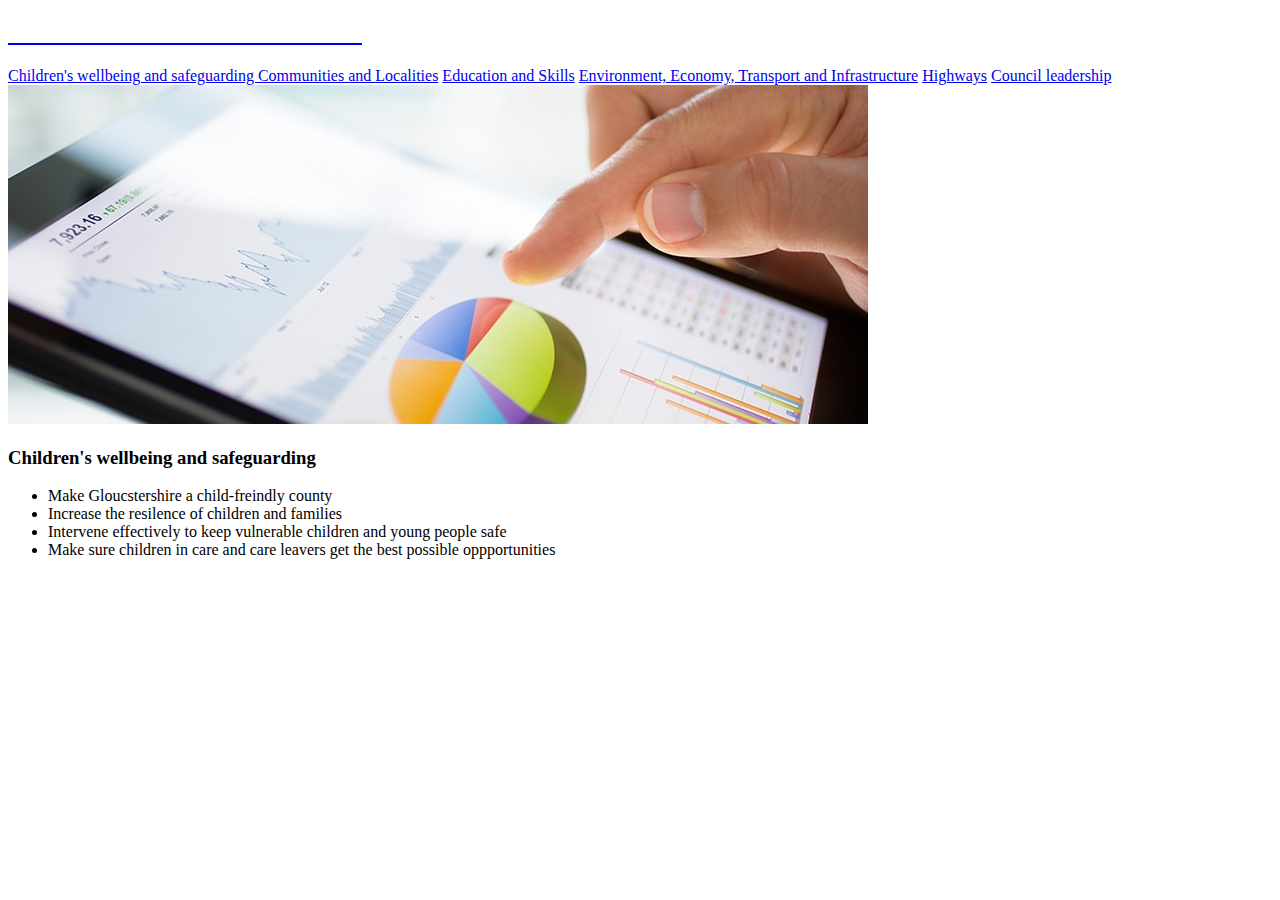
==== commit c4b67a4a: "comit32" ====
--- a/Childwellbeing.html
+++ b/Childwellbeing.html
@@ -14,13 +14,13 @@
     
     <!-- CSS
   ================================================== -->
-    <link rel="stylesheet" href="css/bootstrap.min.css"/>
+    <link rel="stylesheet" href="https://rawcdn.githack.com/Demo9001/GCC-RMK/8bdf617725660bba5862a280a86b99653b64d852/css/bootstrap.min.css"/>
     
   
   <!-- MAIN STYLE
   ================================================== -->
-  <link rel="stylesheet" href="style.css"/>
-  <!-- color scheme -->
+  <link rel="stylesheet" href="https://rawcdn.githack.com/Demo9001/GCC-RMK/8bdf617725660bba5862a280a86b99653b64d852/style.css"/>
+ 
 
     
 </head>
@@ -89,10 +89,10 @@
     
      <!-- SCRIPT
     ================================================== -->
-    	<script src="js/vendor/jquery.min.js"></script>
+    	<script src="https://rawcdn.githack.com/Demo9001/GCC-RMK/8bdf617725660bba5862a280a86b99653b64d852/js/vendor/jquery.min.js"></script>
 	
    
-    <script src="js/vendor/bootstrap.min.js"></script>
+    <script src="https://rawcdn.githack.com/Demo9001/GCC-RMK/8bdf617725660bba5862a280a86b99653b64d852/js/vendor/bootstrap.min.js"></script>
     
     
      
